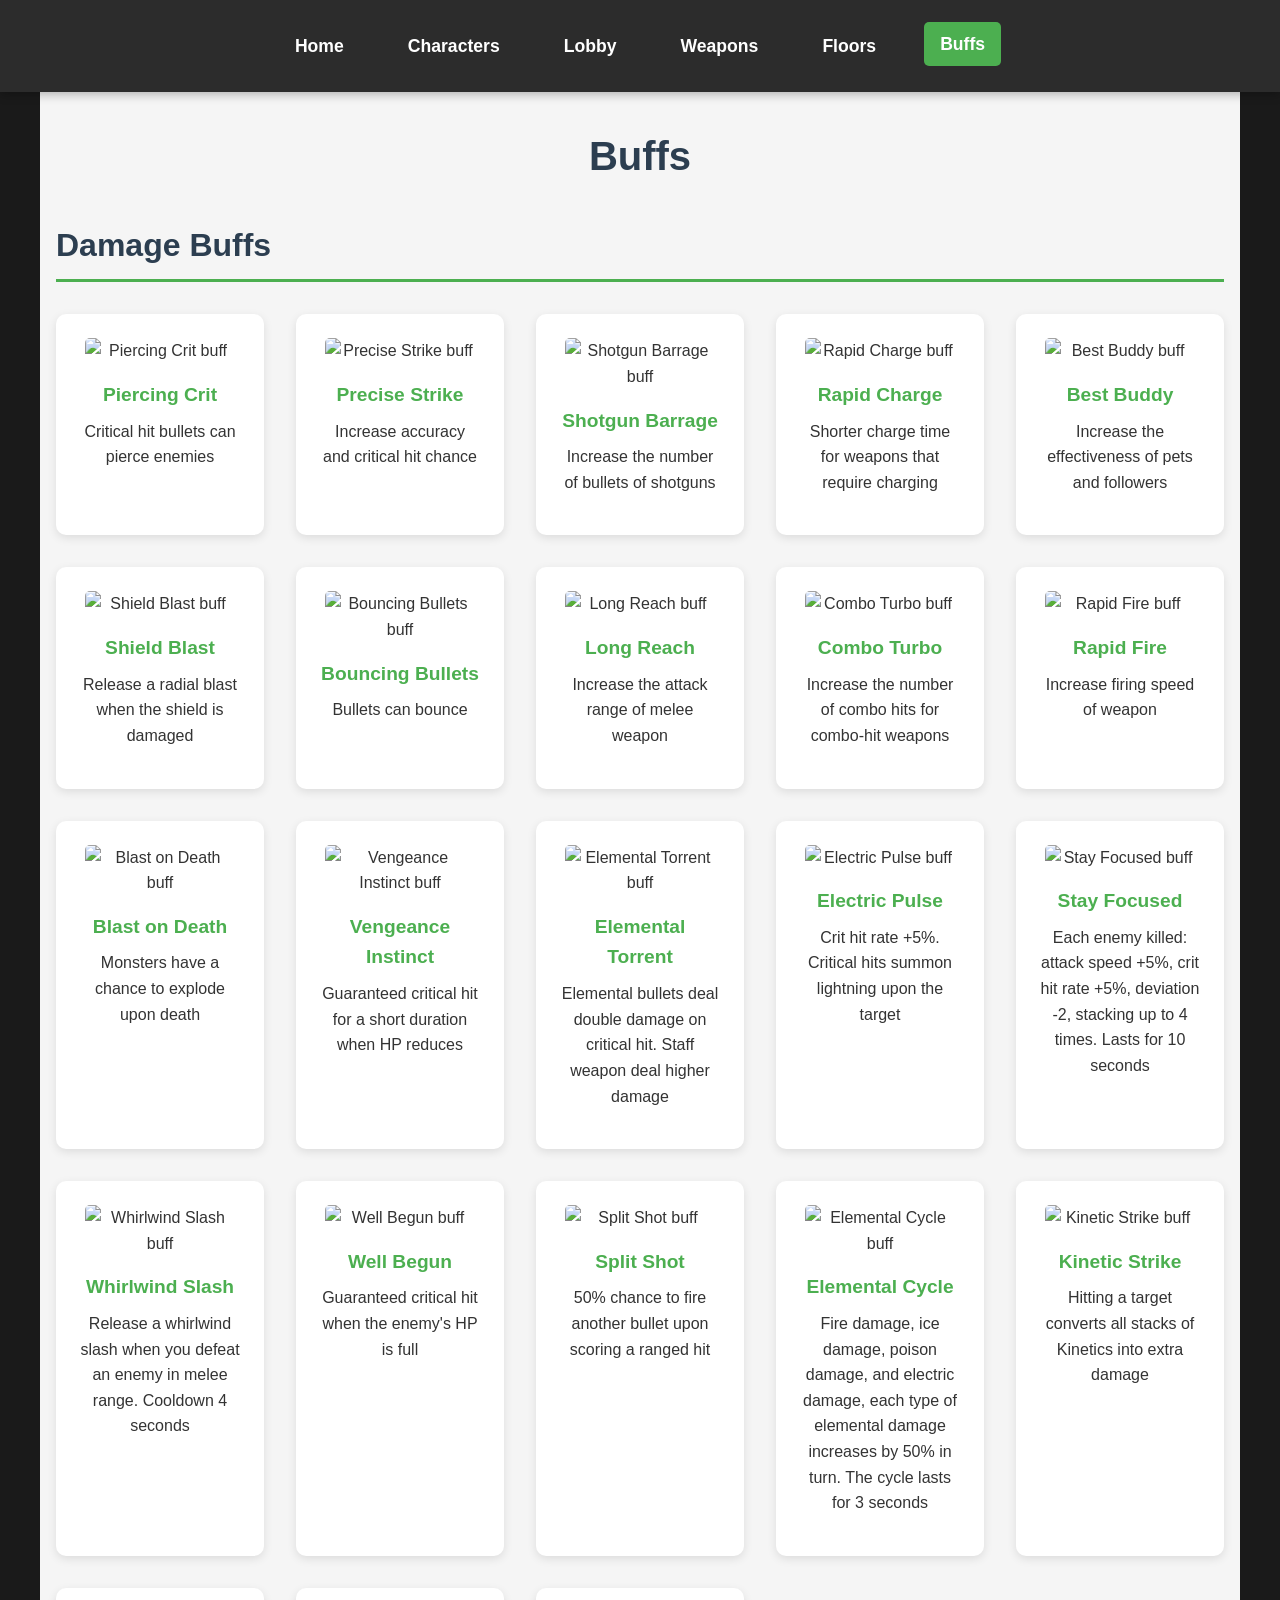
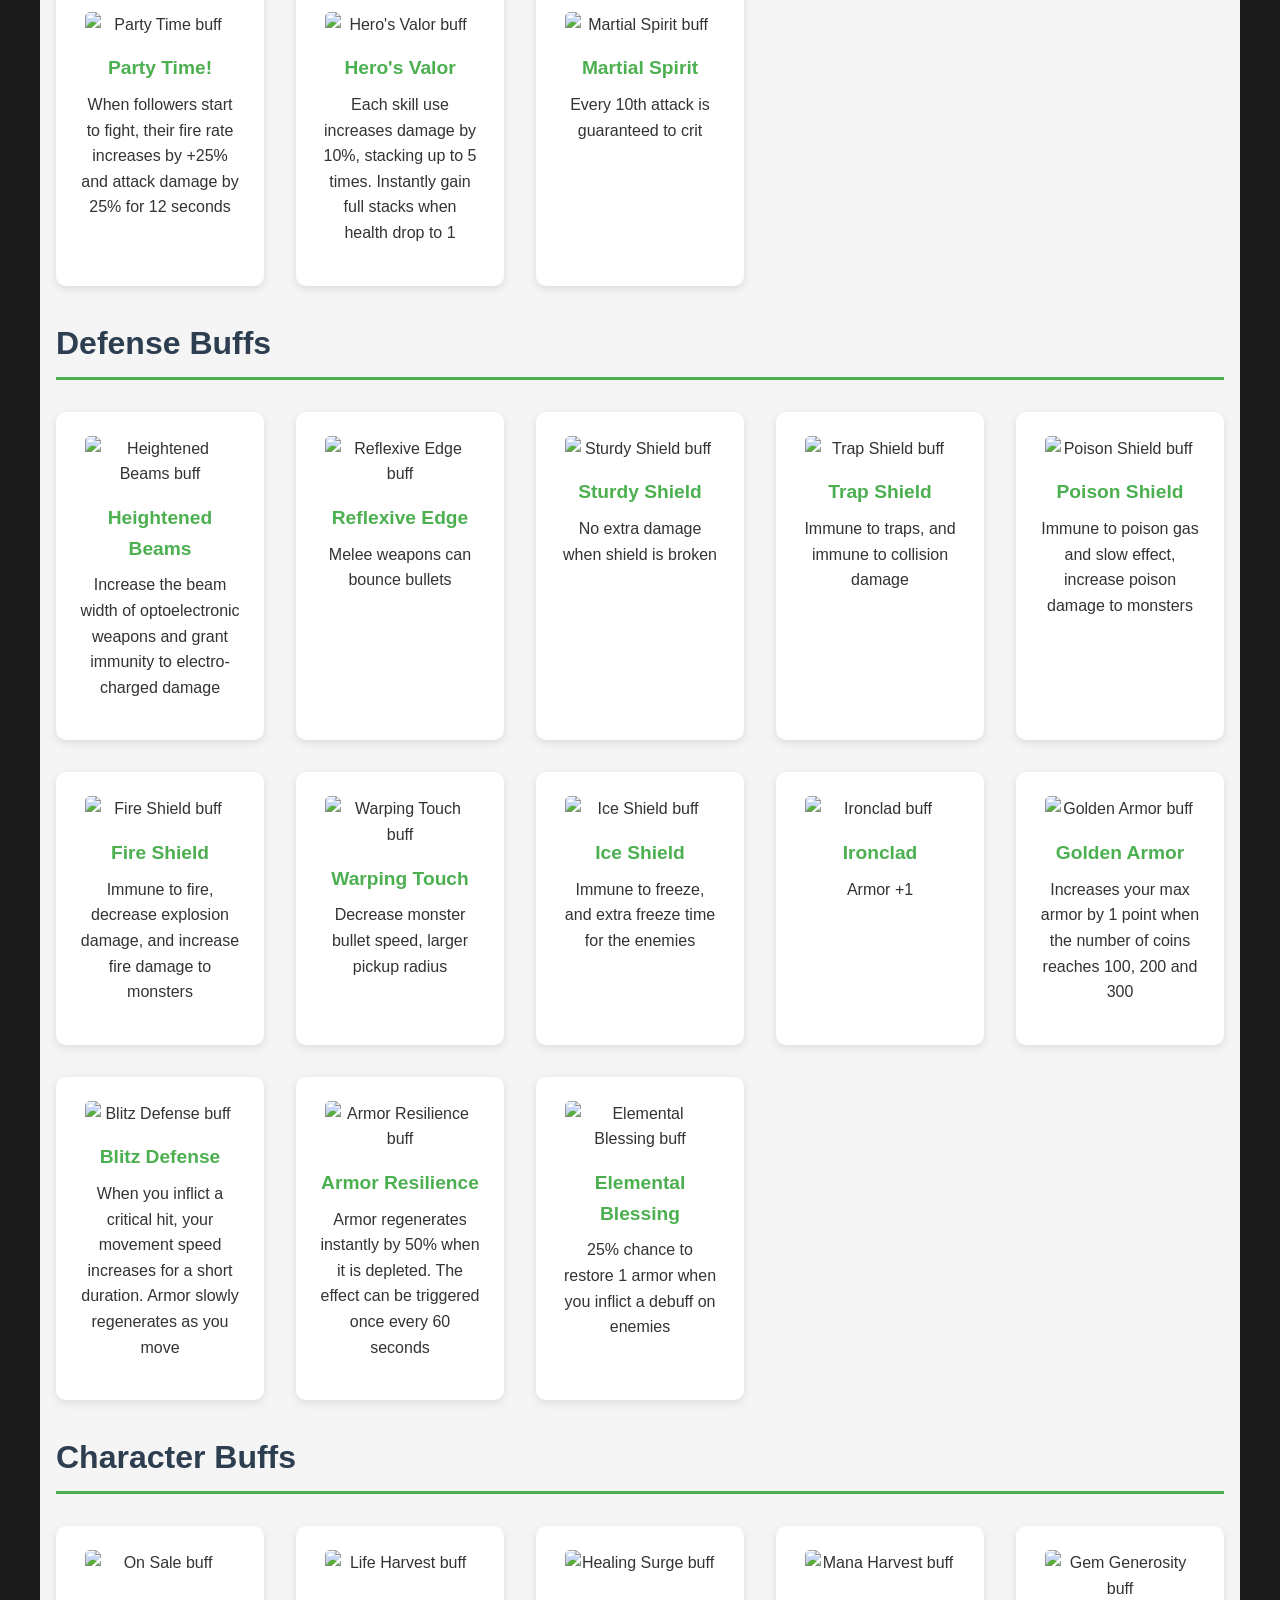
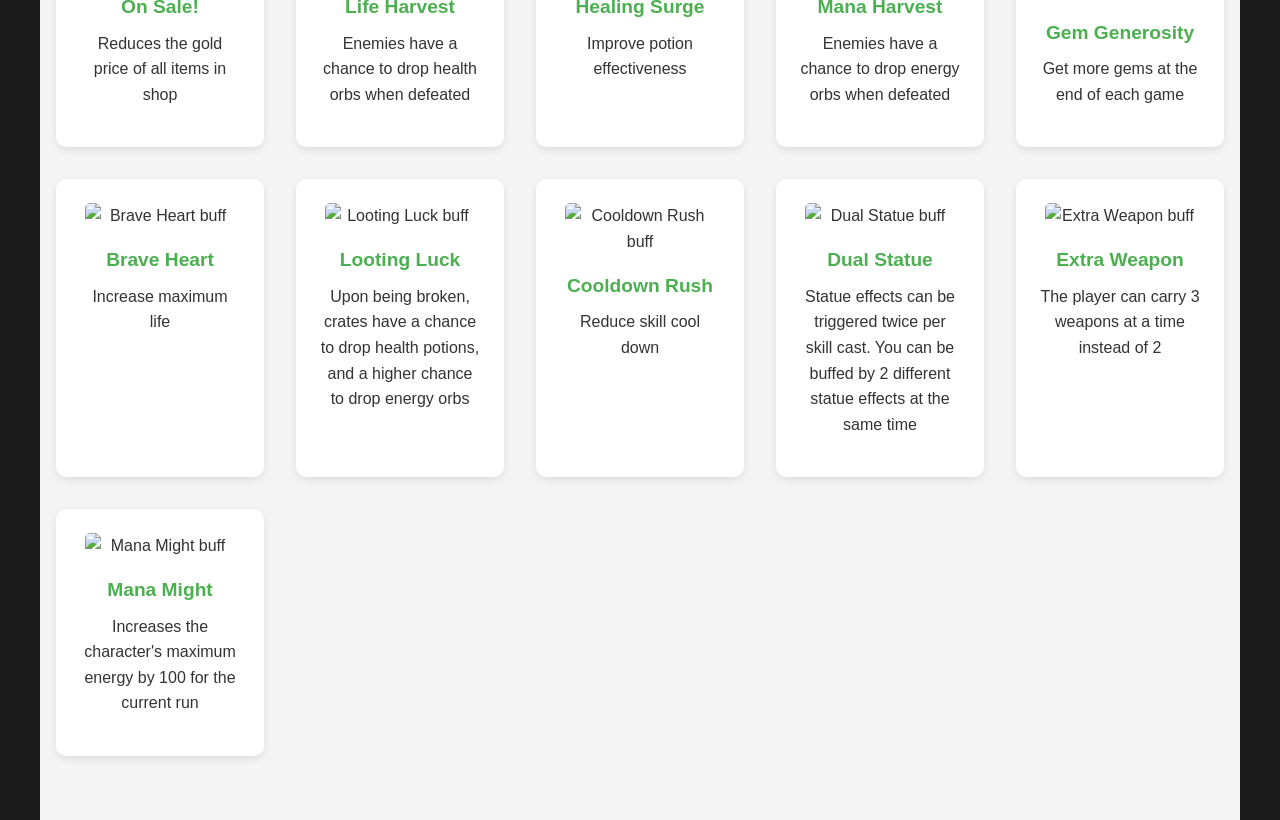
==== Buffs.html @ da4a31f1 "Initial commit - Soul Knight Wiki" ====
<!DOCTYPE html>
<html lang="en">
<head>
    <meta charset="UTF-8">
    <meta name="viewport" content="width=device-width, initial-scale=1.0">
    <meta name="description" content="Soul Knight Buffs - All available power-ups and enhancements">
    <title>Soul Knight Wiki - Buffs</title>
    <link rel="stylesheet" href="style.css">
</head>
<body>
    <nav>
        <ul>
            <li><a href="index.html">Home</a></li>
            <li><a href="Characters.html">Characters</a></li>
            <li><a href="Lobby.html">Lobby</a></li>
            <li><a href="Weapons.html">Weapons</a></li>
            <li><a href="Worlds.html">Floors</a></li>
            <li><a href="Buffs.html" class="active">Buffs</a></li>
        </ul>
    </nav>

    <div class="container">
        <h1>Buffs</h1>

        <h2>Damage Buffs</h2>
        <div class="buff-grid">
            <div class="buff-card">
                <img src="obrazky/buffs/Buff_Piercing_Crit.webp" alt="Piercing Crit buff" loading="lazy">
                <h3>Piercing Crit</h3>
                <p>Critical hit bullets can pierce enemies</p>
            </div>

            <div class="buff-card">
                <img src="obrazky/buffs/Buff_Accuracy.webp" alt="Precise Strike buff" loading="lazy">
                <h3>Precise Strike</h3>
                <p>Increase accuracy and critical hit chance</p>
            </div>

            <div class="buff-card">
                <img src="obrazky/buffs/Buff_Shotgun.webp" alt="Shotgun Barrage buff" loading="lazy">
                <h3>Shotgun Barrage</h3>
                <p>Increase the number of bullets of shotguns</p>
            </div>

            <div class="buff-card">
                <img src="obrazky/buffs/Buff_Charge.webp" alt="Rapid Charge buff" loading="lazy">
                <h3>Rapid Charge</h3>
                <p>Shorter charge time for weapons that require charging</p>
            </div>

            <div class="buff-card">
                <img src="obrazky/buffs/Buff_Pet.webp" alt="Best Buddy buff" loading="lazy">
                <h3>Best Buddy</h3>
                <p>Increase the effectiveness of pets and followers</p>
            </div>

            <div class="buff-card">
                <img src="obrazky/buffs/Buff_Radial_Blast.webp" alt="Shield Blast buff" loading="lazy">
                <h3>Shield Blast</h3>
                <p>Release a radial blast when the shield is damaged</p>
            </div>

            <div class="buff-card">
                <img src="obrazky/buffs/Buff_Bounce.webp" alt="Bouncing Bullets buff" loading="lazy">
                <h3>Bouncing Bullets</h3>
                <p>Bullets can bounce</p>
            </div>

            <div class="buff-card">
                <img src="obrazky/buffs/Buff_Melee_Range.webp" alt="Long Reach buff" loading="lazy">
                <h3>Long Reach</h3>
                <p>Increase the attack range of melee weapon</p>
            </div>

            <div class="buff-card">
                <img src="obrazky/buffs/Buff_Combo.webp" alt="Combo Turbo buff" loading="lazy">
                <h3>Combo Turbo</h3>
                <p>Increase the number of combo hits for combo-hit weapons</p>
            </div>

            <div class="buff-card">
                <img src="obrazky/buffs/Buff_Fire_Rate.webp" alt="Rapid Fire buff" loading="lazy">
                <h3>Rapid Fire</h3>
                <p>Increase firing speed of weapon</p>
            </div>

            <div class="buff-card">
                <img src="obrazky/buffs/Buff_Monster_Explode.webp" alt="Blast on Death buff" loading="lazy">
                <h3>Blast on Death</h3>
                <p>Monsters have a chance to explode upon death</p>
            </div>

            <div class="buff-card">
                <img src="obrazky/buffs/Buff_Crit_Health.webp" alt="Vengeance Instinct buff" loading="lazy">
                <h3>Vengeance Instinct</h3>
                <p>Guaranteed critical hit for a short duration when HP reduces</p>
            </div>

            <div class="buff-card">
                <img src="obrazky/buffs/Buff_Elemental_Staff.webp" alt="Elemental Torrent buff" loading="lazy">
                <h3>Elemental Torrent</h3>
                <p>Elemental bullets deal double damage on critical hit. Staff weapon deal higher damage</p>
            </div>

            <div class="buff-card">
                <img src="obrazky/buffs/Buff_Electric_Pulse.webp" alt="Electric Pulse buff" loading="lazy">
                <h3>Electric Pulse</h3>
                <p>Crit hit rate +5%. Critical hits summon lightning upon the target</p>
            </div>

            <div class="buff-card">
                <img src="obrazky/buffs/Buff_Stay_Focused.webp" alt="Stay Focused buff" loading="lazy">
                <h3>Stay Focused</h3>
                <p>Each enemy killed: attack speed +5%, crit hit rate +5%, deviation -2, stacking up to 4 times. Lasts for 10 seconds</p>
            </div>

            <div class="buff-card">
                <img src="obrazky/buffs/Buff_Whirlwind_Slash.webp" alt="Whirlwind Slash buff" loading="lazy">
                <h3>Whirlwind Slash</h3>
                <p>Release a whirlwind slash when you defeat an enemy in melee range. Cooldown 4 seconds</p>
            </div>

            <div class="buff-card">
                <img src="obrazky/buffs/Buff_First_Strike.webp" alt="Well Begun buff" loading="lazy">
                <h3>Well Begun</h3>
                <p>Guaranteed critical hit when the enemy's HP is full</p>
            </div>

            <div class="buff-card">
                <img src="obrazky/buffs/Buff_Emit_Bullet.webp" alt="Split Shot buff" loading="lazy">
                <h3>Split Shot</h3>
                <p>50% chance to fire another bullet upon scoring a ranged hit</p>
            </div>

            <div class="buff-card">
                <img src="obrazky/buffs/Buff_Cyclic_Elemental.webp" alt="Elemental Cycle buff" loading="lazy">
                <h3>Elemental Cycle</h3>
                <p>Fire damage, ice damage, poison damage, and electric damage, each type of elemental damage increases by 50% in turn. The cycle lasts for 3 seconds</p>
            </div>

            <div class="buff-card">
                <img src="obrazky/buffs/Buff_Kinetic.webp" alt="Kinetic Strike buff" loading="lazy">
                <h3>Kinetic Strike</h3>
                <p>Hitting a target converts all stacks of Kinetics into extra damage</p>
            </div>

            <div class="buff-card">
                <img src="obrazky/buffs/Buff_Pet_Charge.webp" alt="Party Time buff" loading="lazy">
                <h3>Party Time!</h3>
                <p>When followers start to fight, their fire rate increases by +25% and attack damage by 25% for 12 seconds</p>
            </div>

            <div class="buff-card">
                <img src="obrazky/buffs/Buff_Hero's_Valor.webp" alt="Hero's Valor buff" loading="lazy">
                <h3>Hero's Valor</h3>
                <p>Each skill use increases damage by 10%, stacking up to 5 times. Instantly gain full stacks when health drop to 1</p>
            </div>

            <div class="buff-card">
                <img src="obrazky/buffs/Buff_Martial_Spirit.webp" alt="Martial Spirit buff" loading="lazy">
                <h3>Martial Spirit</h3>
                <p>Every 10th attack is guaranteed to crit</p>
            </div>
        </div>

        <h2>Defense Buffs</h2>
        <div class="buff-grid">
            <div class="buff-card">
                <img src="obrazky/buffs/Buff_Laser.webp" alt="Heightened Beams buff" loading="lazy">
                <h3>Heightened Beams</h3>
                <p>Increase the beam width of optoelectronic weapons and grant immunity to electro-charged damage</p>
            </div>

            <div class="buff-card">
                <img src="obrazky/buffs/Buff_Reflect.webp" alt="Reflexive Edge buff" loading="lazy">
                <h3>Reflexive Edge</h3>
                <p>Melee weapons can bounce bullets</p>
            </div>

            <div class="buff-card">
                <img src="obrazky/buffs/Buff_Strong_Shield.webp" alt="Sturdy Shield buff" loading="lazy">
                <h3>Sturdy Shield</h3>
                <p>No extra damage when shield is broken</p>
            </div>

            <div class="buff-card">
                <img src="obrazky/buffs/Buff_Trap.webp" alt="Trap Shield buff" loading="lazy">
                <h3>Trap Shield</h3>
                <p>Immune to traps, and immune to collision damage</p>
            </div>

            <div class="buff-card">
                <img src="obrazky/buffs/Buff_Poison.webp" alt="Poison Shield buff" loading="lazy">
                <h3>Poison Shield</h3>
                <p>Immune to poison gas and slow effect, increase poison damage to monsters</p>
            </div>

            <div class="buff-card">
                <img src="obrazky/buffs/Buff_Fire.webp" alt="Fire Shield buff" loading="lazy">
                <h3>Fire Shield</h3>
                <p>Immune to fire, decrease explosion damage, and increase fire damage to monsters</p>
            </div>

            <div class="buff-card">
                <img src="obrazky/buffs/Buff_Slow_Bullet.webp" alt="Warping Touch buff" loading="lazy">
                <h3>Warping Touch</h3>
                <p>Decrease monster bullet speed, larger pickup radius</p>
            </div>

            <div class="buff-card">
                <img src="obrazky/buffs/Buff_Freeze.webp" alt="Ice Shield buff" loading="lazy">
                <h3>Ice Shield</h3>
                <p>Immune to freeze, and extra freeze time for the enemies</p>
            </div>

            <div class="buff-card">
                <img src="obrazky/buffs/Buff_Armor.webp" alt="Ironclad buff" loading="lazy">
                <h3>Ironclad</h3>
                <p>Armor +1</p>
            </div>

            <div class="buff-card">
                <img src="obrazky/buffs/Buff_Gold_Armor.webp" alt="Golden Armor buff" loading="lazy">
                <h3>Golden Armor</h3>
                <p>Increases your max armor by 1 point when the number of coins reaches 100, 200 and 300</p>
            </div>

            <div class="buff-card">
                <img src="obrazky/buffs/Buff_Crit_Speed.webp" alt="Blitz Defense buff" loading="lazy">
                <h3>Blitz Defense</h3>
                <p>When you inflict a critical hit, your movement speed increases for a short duration. Armor slowly regenerates as you move</p>
            </div>

            <div class="buff-card">
                <img src="obrazky/buffs/Buff_Instant_Armor.webp" alt="Armor Resilience buff" loading="lazy">
                <h3>Armor Resilience</h3>
                <p>Armor regenerates instantly by 50% when it is depleted. The effect can be triggered once every 60 seconds</p>
            </div>

            <div class="buff-card">
                <img src="obrazky/buffs/Buff_Elemental_Armor.webp" alt="Elemental Blessing buff" loading="lazy">
                <h3>Elemental Blessing</h3>
                <p>25% chance to restore 1 armor when you inflict a debuff on enemies</p>
            </div>
        </div>

        <h2>Character Buffs</h2>
        <div class="buff-grid">
            <div class="buff-card">
                <img src="obrazky/buffs/Buff_Sale.webp" alt="On Sale buff" loading="lazy">
                <h3>On Sale!</h3>
                <p>Reduces the gold price of all items in shop</p>
            </div>

            <div class="buff-card">
                <img src="obrazky/buffs/Buff_Health_Orb.webp" alt="Life Harvest buff" loading="lazy">
                <h3>Life Harvest</h3>
                <p>Enemies have a chance to drop health orbs when defeated</p>
            </div>

            <div class="buff-card">
                <img src="obrazky/buffs/Buff_Potion_Effectiveness.webp" alt="Healing Surge buff" loading="lazy">
                <h3>Healing Surge</h3>
                <p>Improve potion effectiveness</p>
            </div>

            <div class="buff-card">
                <img src="obrazky/buffs/Buff_Energy_Orb.webp" alt="Mana Harvest buff" loading="lazy">
                <h3>Mana Harvest</h3>
                <p>Enemies have a chance to drop energy orbs when defeated</p>
            </div>

            <div class="buff-card">
                <img src="obrazky/buffs/Buff_Gems.webp" alt="Gem Generosity buff" loading="lazy">
                <h3>Gem Generosity</h3>
                <p>Get more gems at the end of each game</p>
            </div>

            <div class="buff-card">
                <img src="obrazky/buffs/Buff_Health.webp" alt="Brave Heart buff" loading="lazy">
                <h3>Brave Heart</h3>
                <p>Increase maximum life</p>
            </div>

            <div class="buff-card">
                <img src="obrazky/buffs/Buff_Crate.webp" alt="Looting Luck buff" loading="lazy">
                <h3>Looting Luck</h3>
                <p>Upon being broken, crates have a chance to drop health potions, and a higher chance to drop energy orbs</p>
            </div>

            <div class="buff-card">
                <img src="obrazky/buffs/Buff_Cooldown.webp" alt="Cooldown Rush buff" loading="lazy">
                <h3>Cooldown Rush</h3>
                <p>Reduce skill cool down</p>
            </div>

            <div class="buff-card">
                <img src="obrazky/buffs/Buff_Statue.webp" alt="Dual Statue buff" loading="lazy">
                <h3>Dual Statue</h3>
                <p>Statue effects can be triggered twice per skill cast. You can be buffed by 2 different statue effects at the same time</p>
            </div>

            <div class="buff-card">
                <img src="obrazky/buffs/Buff_Extra_Weapon.webp" alt="Extra Weapon buff" loading="lazy">
                <h3>Extra Weapon</h3>
                <p>The player can carry 3 weapons at a time instead of 2</p>
            </div>

            <div class="buff-card">
                <img src="obrazky/buffs/Buff_Energy.webp" alt="Mana Might buff" loading="lazy">
                <h3>Mana Might</h3>
                <p>Increases the character's maximum energy by 100 for the current run</p>
            </div>
        </div>
    </div>
</body>
</html>
---- style.css ----
/* Soul Knight Wiki - Main Stylesheet */

/* ========================================
   RESET & BASE STYLES
   ======================================== */
* {
    margin: 0;
    padding: 0;
    box-sizing: border-box;
}

body {
    font-family: 'Segoe UI', Tahoma, Geneva, Verdana, sans-serif;
    line-height: 1.6;
    color: #333;
    background-color: #1a1a1a;
}

/* ========================================
   NAVIGATION
   ======================================== */
nav {
    background-color: #2c2c2c;
    padding: 1rem 0;
    position: sticky;
    top: 0;
    z-index: 1000;
    box-shadow: 0 2px 10px rgba(0, 0, 0, 0.3);
}

nav ul {
    list-style: none;
    display: flex;
    justify-content: center;
    align-items: center;
    flex-wrap: wrap;
    padding: 0 1rem;
}

nav ul li {
    margin: 0.5rem 1rem;
}

nav ul li a {
    color: #fff;
    text-decoration: none;
    font-weight: 600;
    font-size: 1.1rem;
    padding: 0.5rem 1rem;
    border-radius: 5px;
    transition: all 0.3s ease;
    display: block;
}

nav ul li a:hover,
nav ul li a.active {
    background-color: #4CAF50;
    transform: translateY(-2px);
}

/* ========================================
   MAIN CONTENT CONTAINER
   ======================================== */
.container {
    max-width: 1200px;
    margin: 0 auto;
    padding: 2rem 1rem;
    background-color: #f5f5f5;
    min-height: calc(100vh - 60px);
}

/* ========================================
   TYPOGRAPHY
   ======================================== */
h1, h2, h3, h4 {
    color: #2c3e50;
    margin-bottom: 1rem;
}

h1 {
    font-size: 2.5rem;
    text-align: center;
    margin-bottom: 2rem;
}

h2 {
    font-size: 2rem;
    margin-top: 2rem;
    border-bottom: 3px solid #4CAF50;
    padding-bottom: 0.5rem;
}

h3 {
    font-size: 1.5rem;
    margin-top: 1.5rem;
}

h4 {
    font-size: 1.2rem;
    margin-top: 1rem;
}

p {
    margin-bottom: 1rem;
}

/* ========================================
   IMAGES
   ======================================== */
img {
    max-width: 100%;
    height: auto;
    display: block;
}

.hero-image {
    width: 100%;
    margin-bottom: 2rem;
    border-radius: 10px;
    box-shadow: 0 4px 15px rgba(0, 0, 0, 0.2);
}

.logo {
    max-width: 400px;
    margin: 2rem auto;
}

/* ========================================
   GALLERY
   ======================================== */
.gallery {
    display: grid;
    grid-template-columns: repeat(auto-fit, minmax(250px, 1fr));
    gap: 1.5rem;
    margin: 2rem 0;
}

.gallery img {
    width: 100%;
    border-radius: 8px;
    box-shadow: 0 3px 10px rgba(0, 0, 0, 0.2);
    transition: transform 0.3s ease;
}

.gallery img:hover {
    transform: scale(1.05);
}

/* ========================================
   CHARACTER CARDS
   ======================================== */
.character-grid,
.npc-grid,
.enemy-grid,
.buff-grid {
    display: grid;
    grid-template-columns: repeat(auto-fill, minmax(200px, 1fr));
    gap: 2rem;
    margin: 2rem 0;
}

.character-card,
.npc-card,
.enemy-card,
.buff-card {
    background: white;
    border-radius: 10px;
    padding: 1.5rem;
    text-align: center;
    box-shadow: 0 3px 10px rgba(0, 0, 0, 0.1);
    transition: transform 0.3s ease, box-shadow 0.3s ease;
}

.character-card:hover,
.npc-card:hover,
.enemy-card:hover,
.buff-card:hover {
    transform: translateY(-5px);
    box-shadow: 0 5px 20px rgba(0, 0, 0, 0.2);
}

.character-card img,
.npc-card img,
.enemy-card img,
.buff-card img {
    width: 100%;
    max-width: 150px;
    margin: 0 auto 1rem;
    border-radius: 5px;
}

.character-card h3,
.npc-card h3,
.enemy-card h3,
.buff-card h3 {
    color: #4CAF50;
    font-size: 1.2rem;
    margin: 0.5rem 0;
}

.character-stats {
    text-align: left;
    margin-top: 1rem;
    font-size: 0.95rem;
}

.character-stats p {
    margin: 0.3rem 0;
}

/* ========================================
   TABS FOR ENEMIES
   ======================================== */
.tabs {
    display: flex;
    justify-content: center;
    gap: 1rem;
    margin: 2rem 0 1rem;
    flex-wrap: wrap;
}

.tab-button {
    background-color: #e0e0e0;
    border: none;
    padding: 0.75rem 1.5rem;
    font-size: 1rem;
    font-weight: 600;
    cursor: pointer;
    border-radius: 5px;
    transition: all 0.3s ease;
}

.tab-button:hover {
    background-color: #4CAF50;
    color: white;
}

.tab-button.active {
    background-color: #4CAF50;
    color: white;
}

.tab-content {
    display: none;
}

.tab-content.active {
    display: block;
}

/* ========================================
   LOBBY SECTIONS
   ======================================== */
.lobby-section {
    background: white;
    border-radius: 10px;
    padding: 2rem;
    margin: 2rem 0;
    box-shadow: 0 3px 10px rgba(0, 0, 0, 0.1);
}

.lobby-section img {
    width: 100%;
    max-width: 600px;
    margin: 1rem auto;
    border-radius: 8px;
}

/* ========================================
   BOSS DROPS
   ======================================== */
.boss-drops {
    background-color: #fff3cd;
    border-left: 4px solid #ff9800;
    padding: 1rem;
    margin-top: 0.5rem;
    border-radius: 5px;
}

.boss-drops h4 {
    color: #ff9800;
    margin-top: 0;
}

.boss-drops ul {
    list-style: none;
    padding-left: 0;
}

.boss-drops ul li:before {
    content: "• ";
    color: #ff9800;
    font-weight: bold;
    margin-right: 0.5rem;
}

/* ========================================
   INTRO SECTION (Homepage)
   ======================================== */
.intro {
    background: white;
    border-radius: 10px;
    padding: 2rem;
    margin: 2rem 0;
    box-shadow: 0 3px 10px rgba(0, 0, 0, 0.1);
}

.intro h2 {
    color: #4CAF50;
}

/* ========================================
   RESPONSIVE DESIGN
   ======================================== */
@media screen and (max-width: 768px) {
    nav ul {
        flex-direction: column;
        align-items: center;
    }
    
    nav ul li {
        margin: 0.3rem 0;
        width: 100%;
        text-align: center;
    }
    
    h1 {
        font-size: 2rem;
    }
    
    h2 {
        font-size: 1.5rem;
    }
    
    .character-grid,
    .npc-grid,
    .enemy-grid,
    .buff-grid {
        grid-template-columns: repeat(auto-fill, minmax(150px, 1fr));
        gap: 1rem;
    }
    
    .gallery {
        grid-template-columns: 1fr;
    }
    
    .container {
        padding: 1rem 0.5rem;
    }
    
    .tabs {
        flex-direction: column;
        align-items: stretch;
    }
    
    .tab-button {
        width: 100%;
    }
}

@media screen and (max-width: 480px) {
    h1 {
        font-size: 1.5rem;
    }
    
    .character-grid,
    .npc-grid,
    .enemy-grid,
    .buff-grid {
        grid-template-columns: 1fr;
    }
}

/* ========================================
   UTILITY CLASSES
   ======================================== */
.text-center {
    text-align: center;
}

.mt-2 {
    margin-top: 2rem;
}

.mb-2 {
    margin-bottom: 2rem;
}
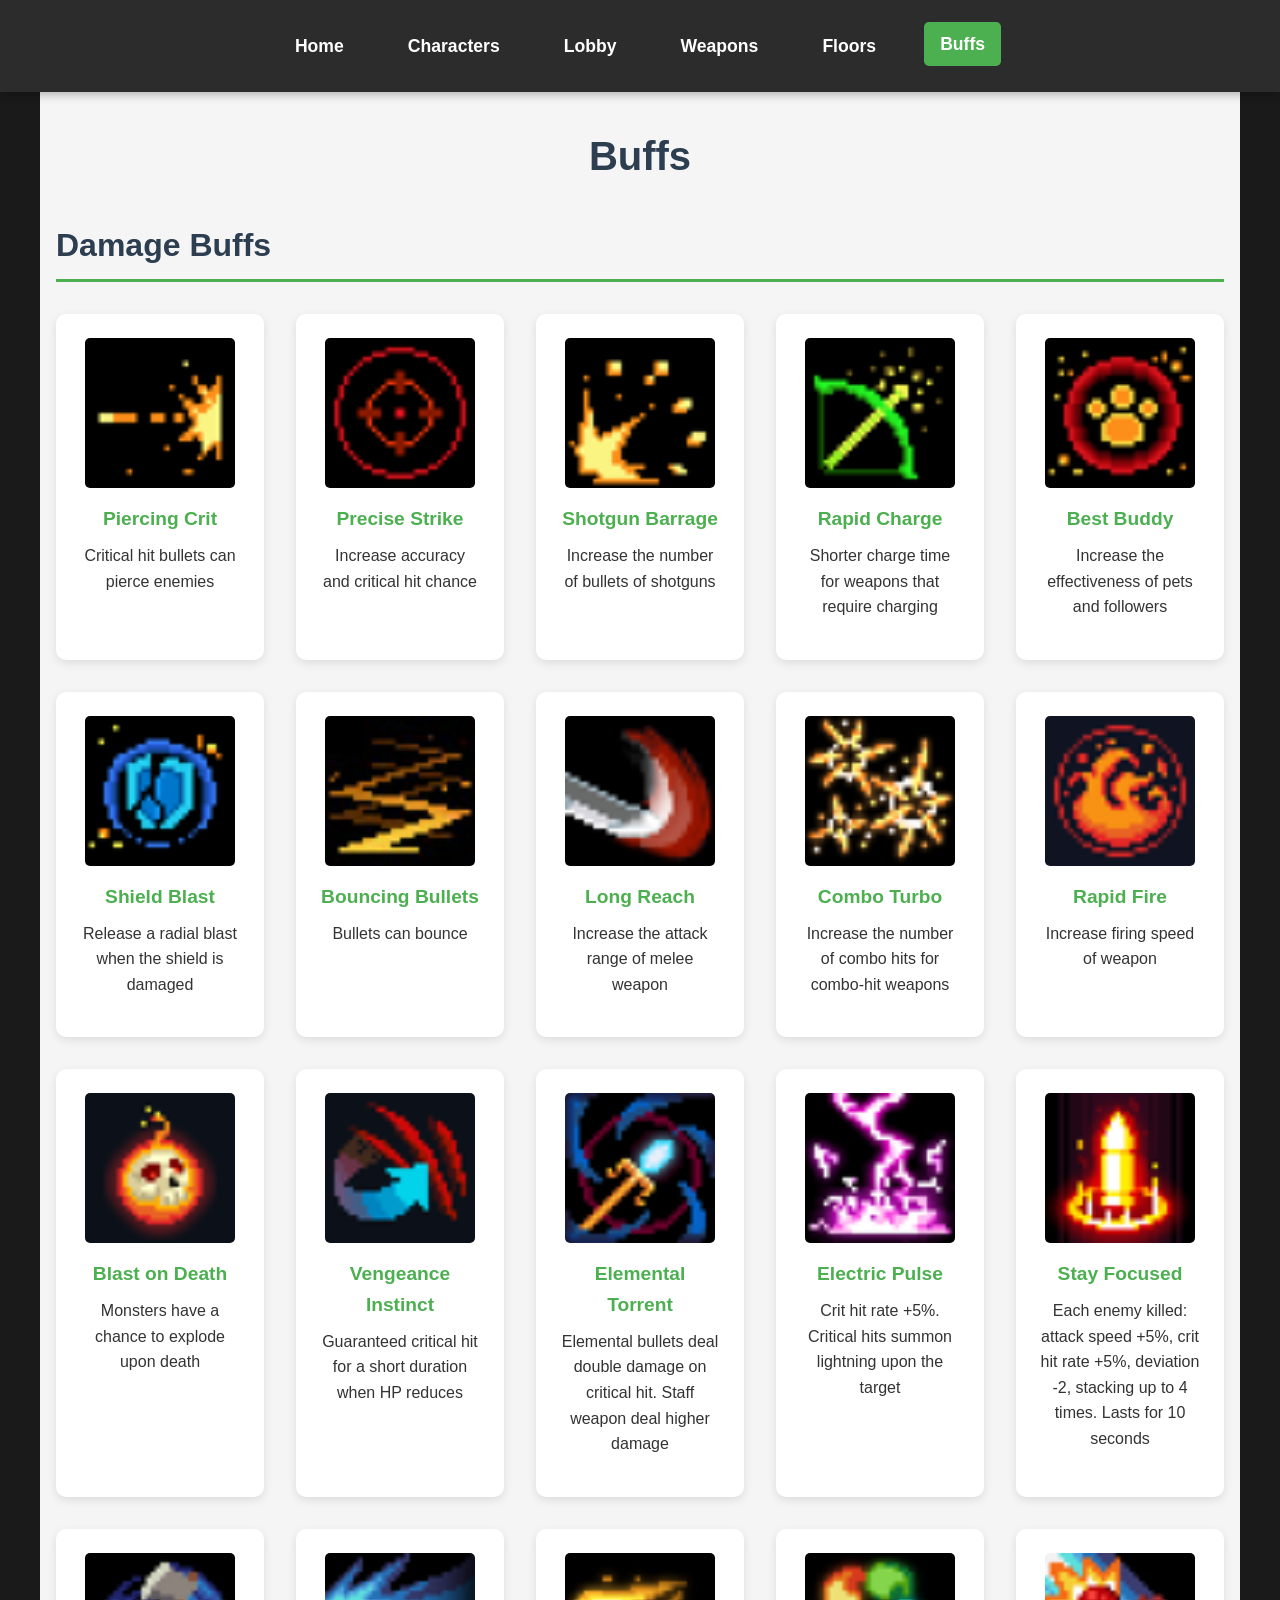
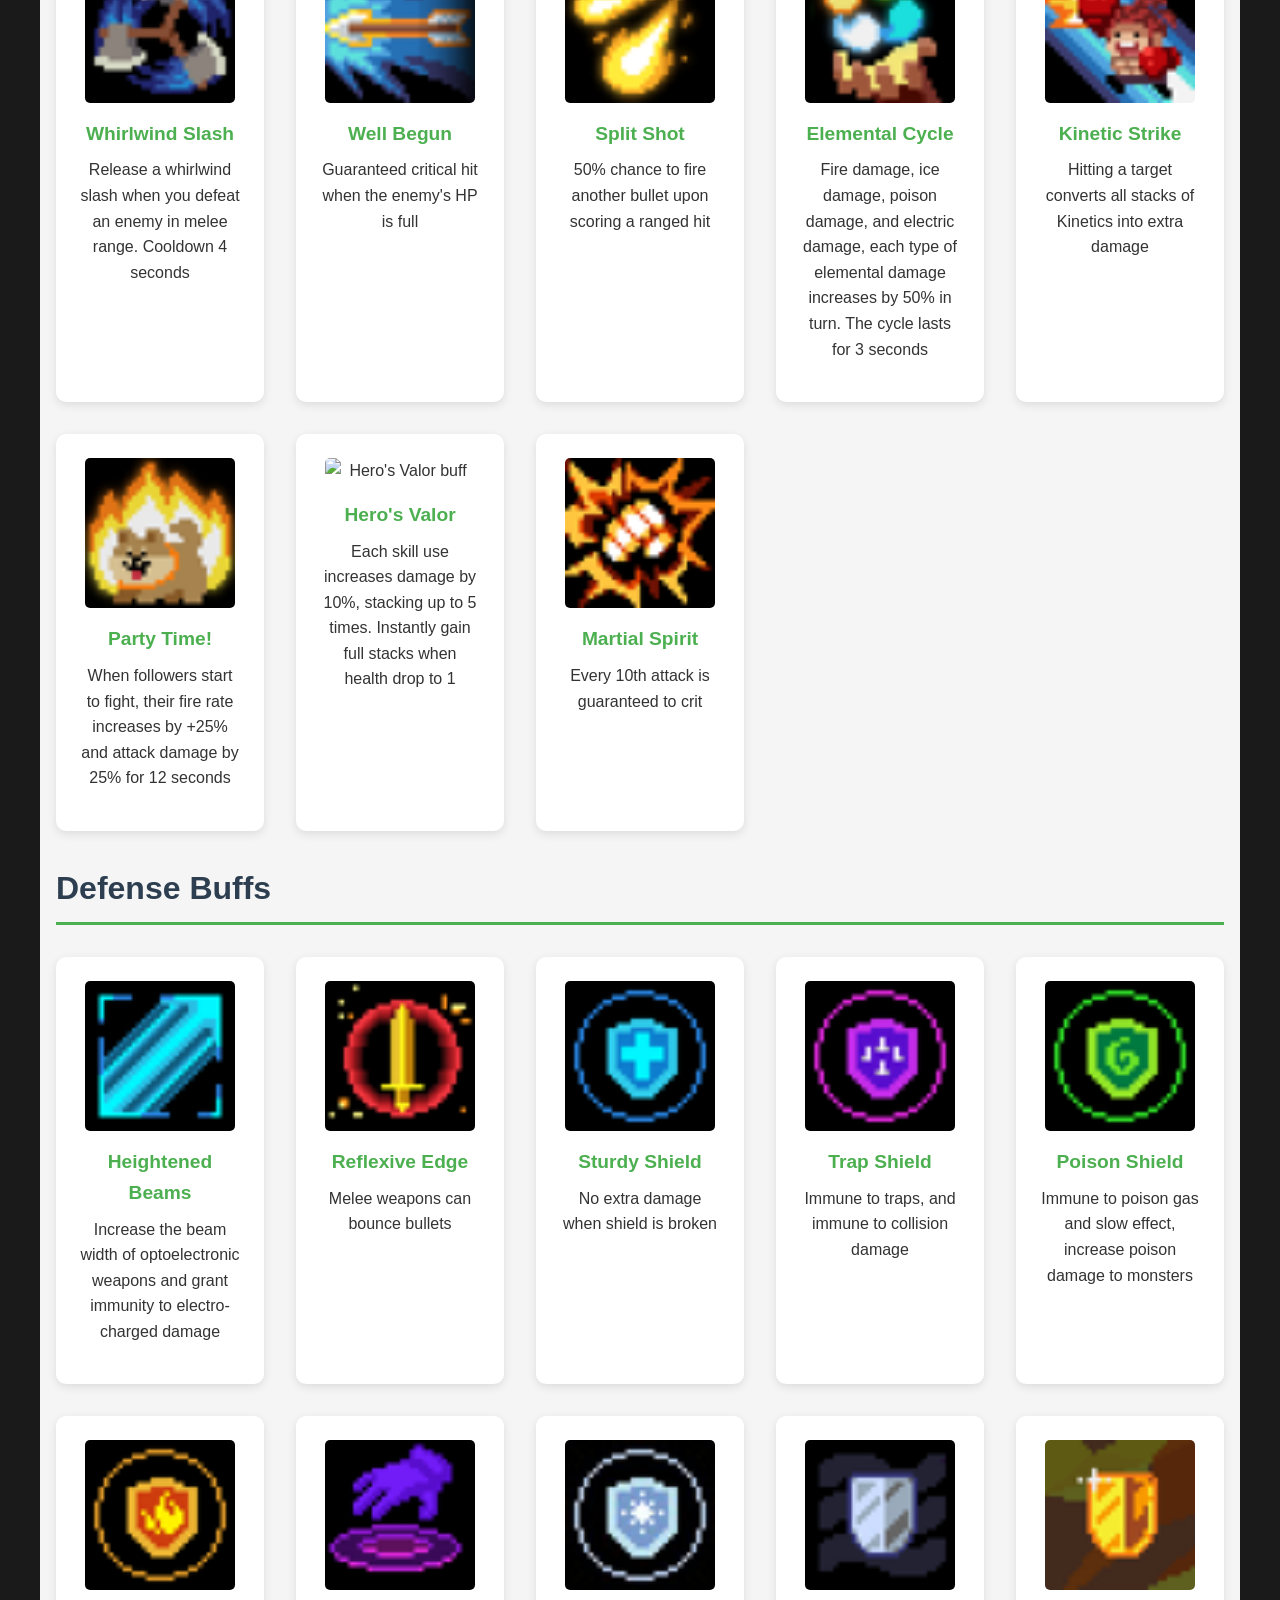
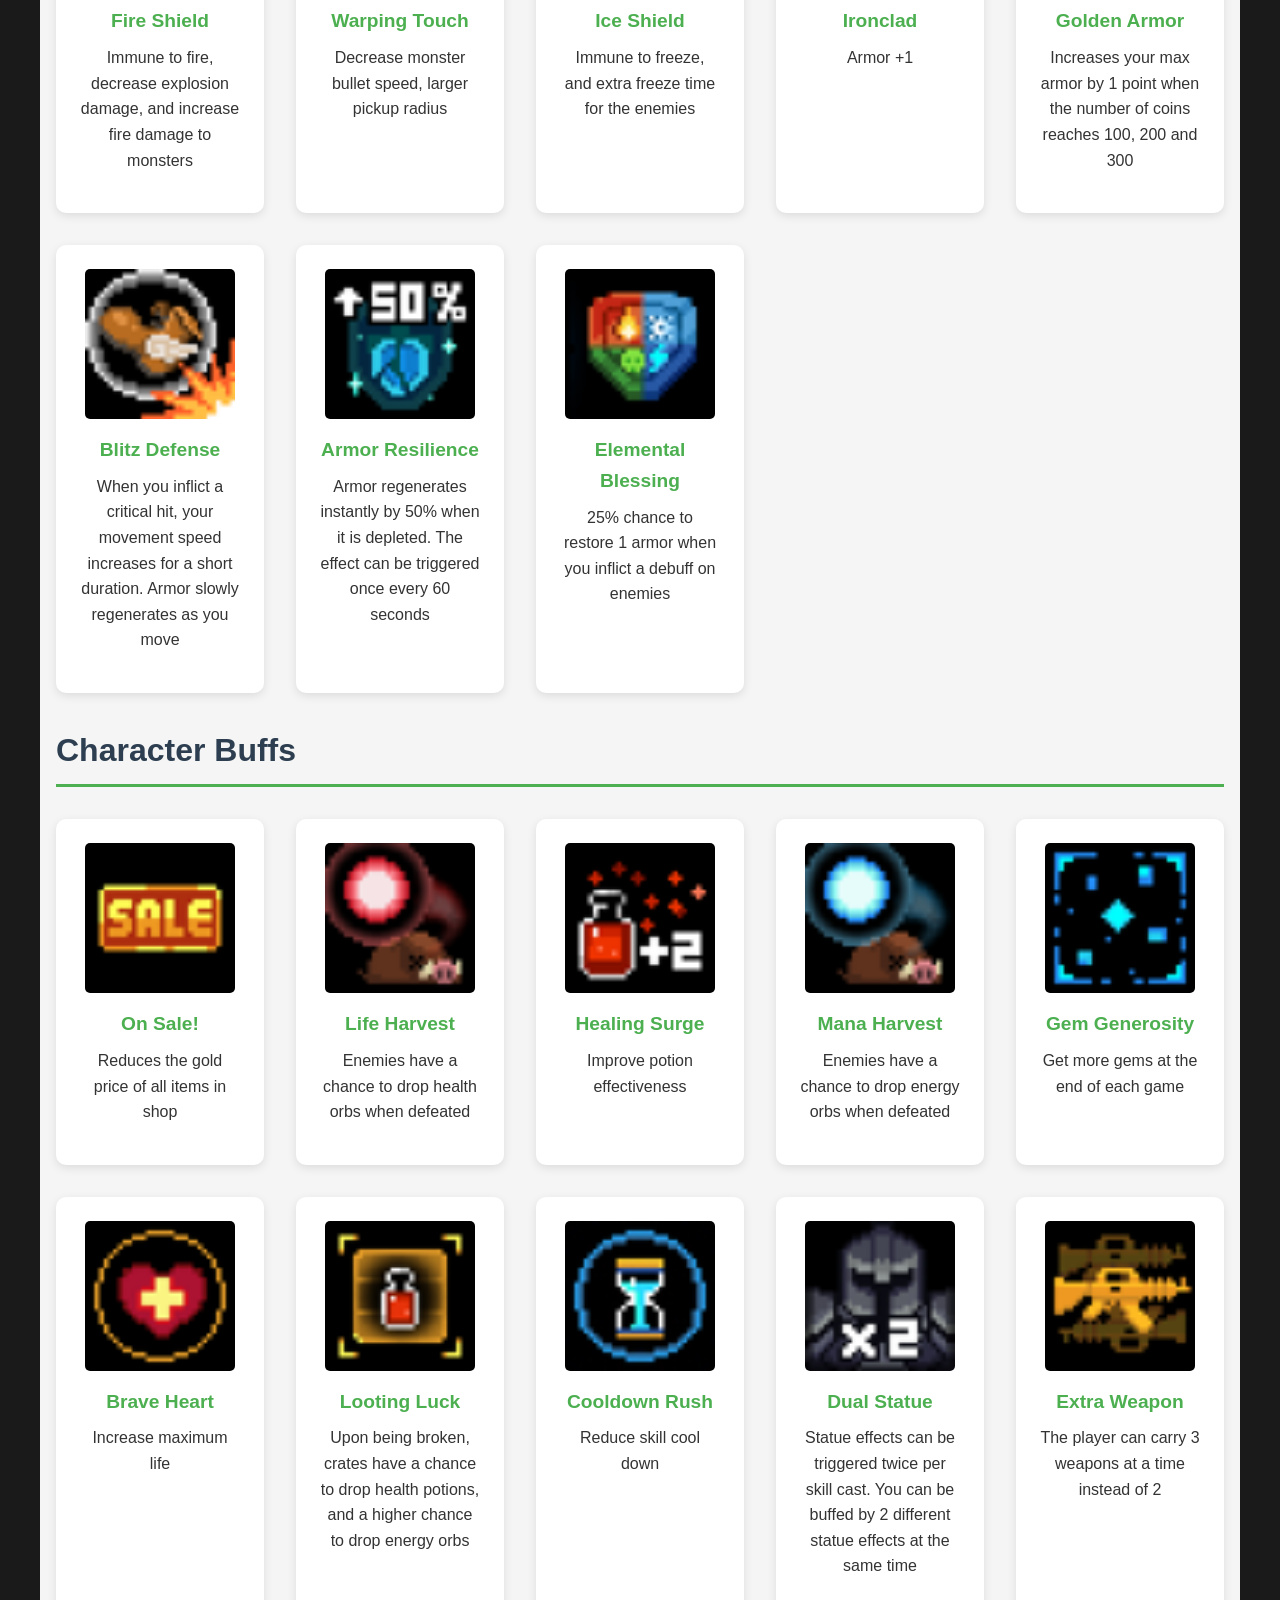
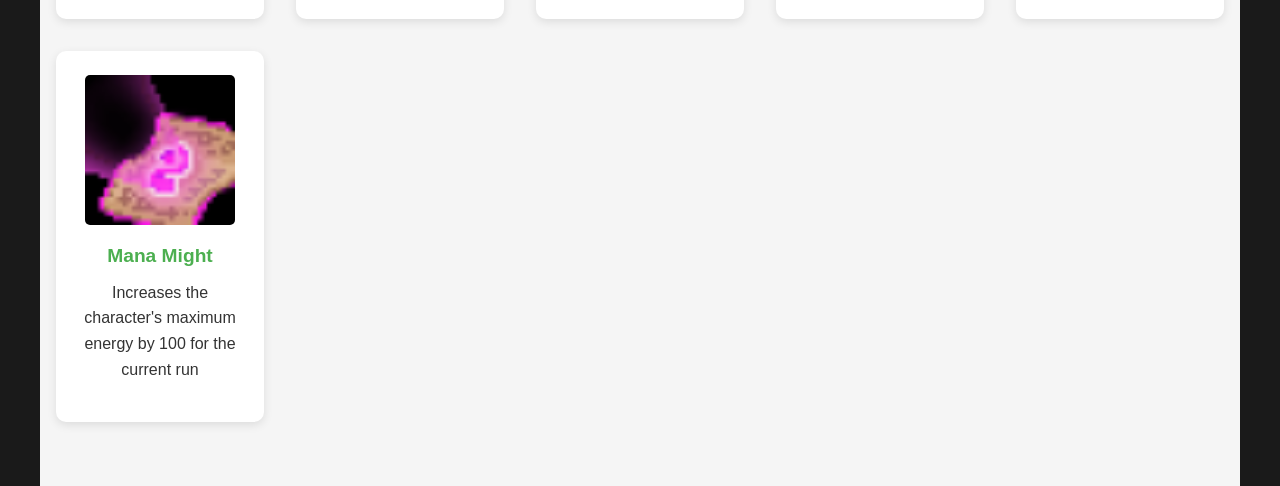
==== commit cebd0a4f: "Fix: Add cache-busting parameter to CSS links Added ?v=2 parameter to all stylesheet links to force " ====
--- a/Buffs.html
+++ b/Buffs.html
@@ -5,7 +5,7 @@
     <meta name="viewport" content="width=device-width, initial-scale=1.0">
     <meta name="description" content="Soul Knight Buffs - All available power-ups and enhancements">
     <title>Soul Knight Wiki - Buffs</title>
-    <link rel="stylesheet" href="style.css">
+    <link rel="stylesheet" href="style.css?v=2">
 </head>
 <body>
     <nav>
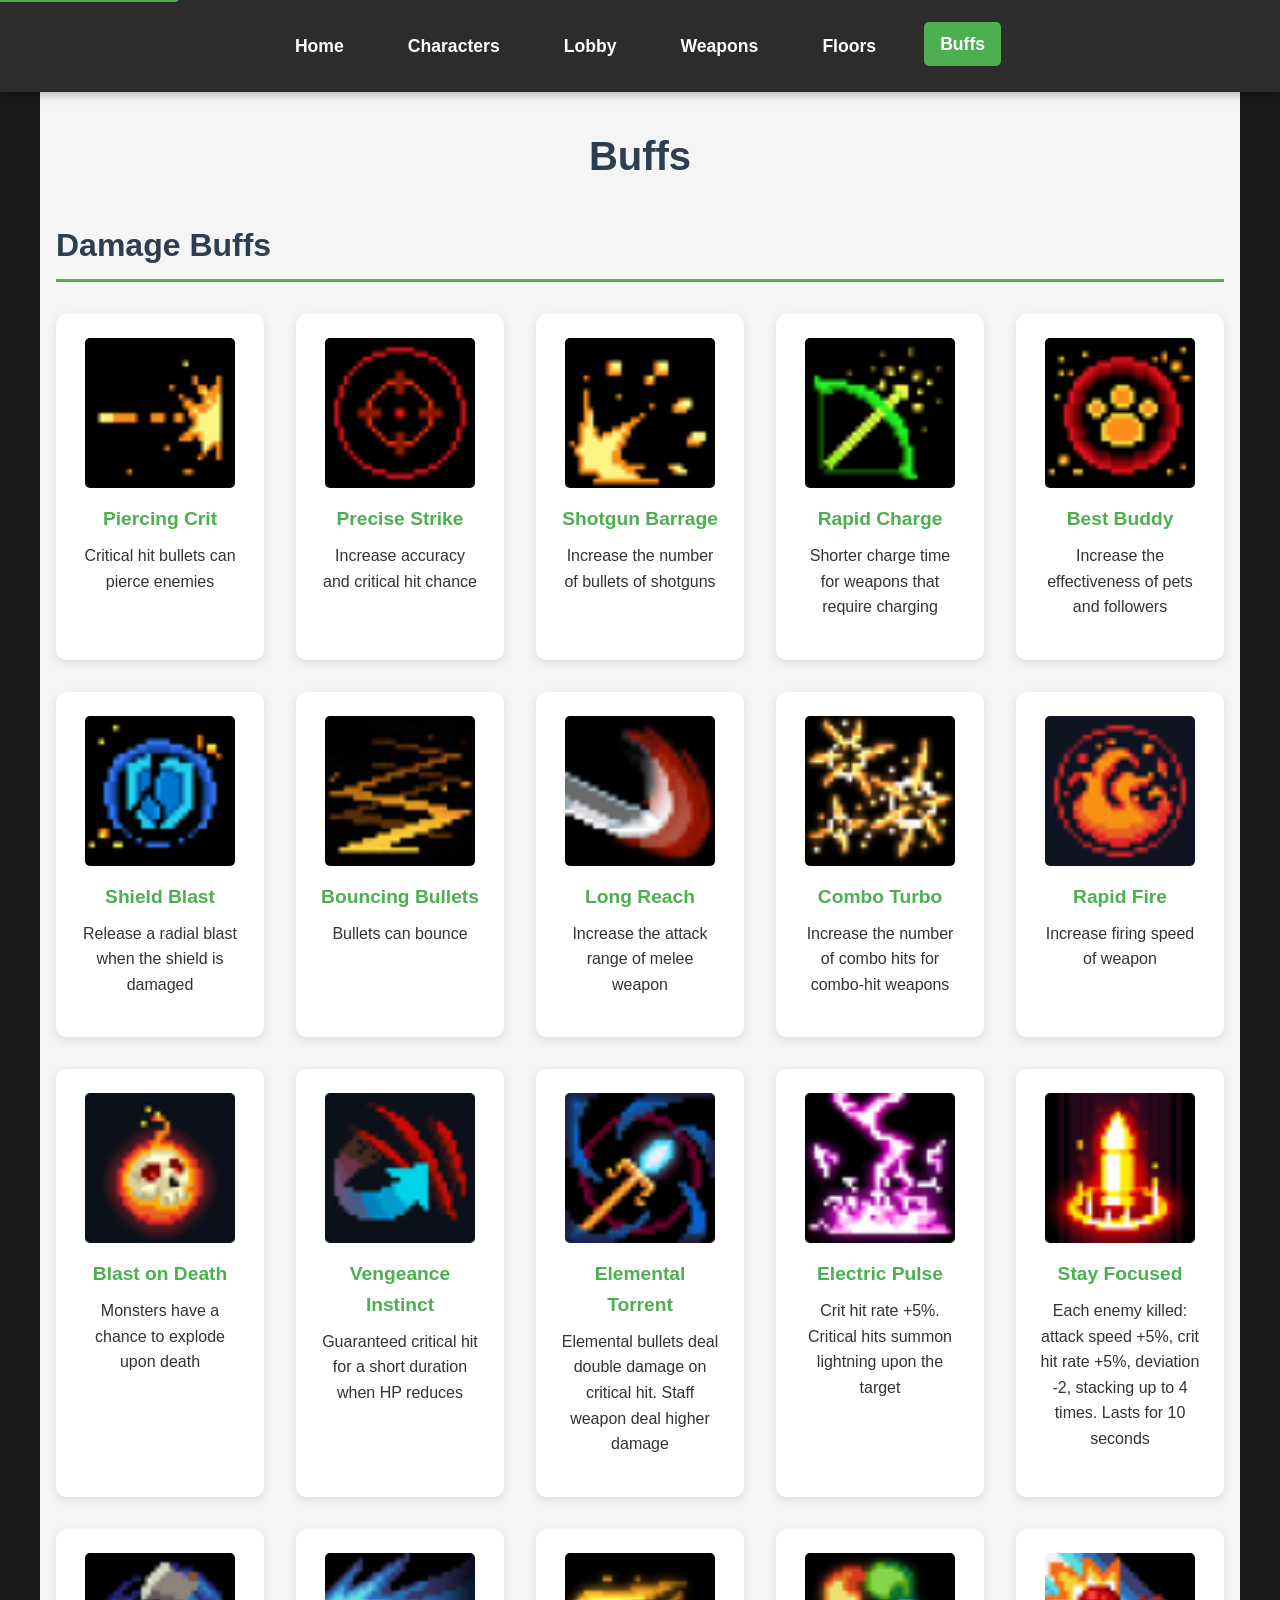
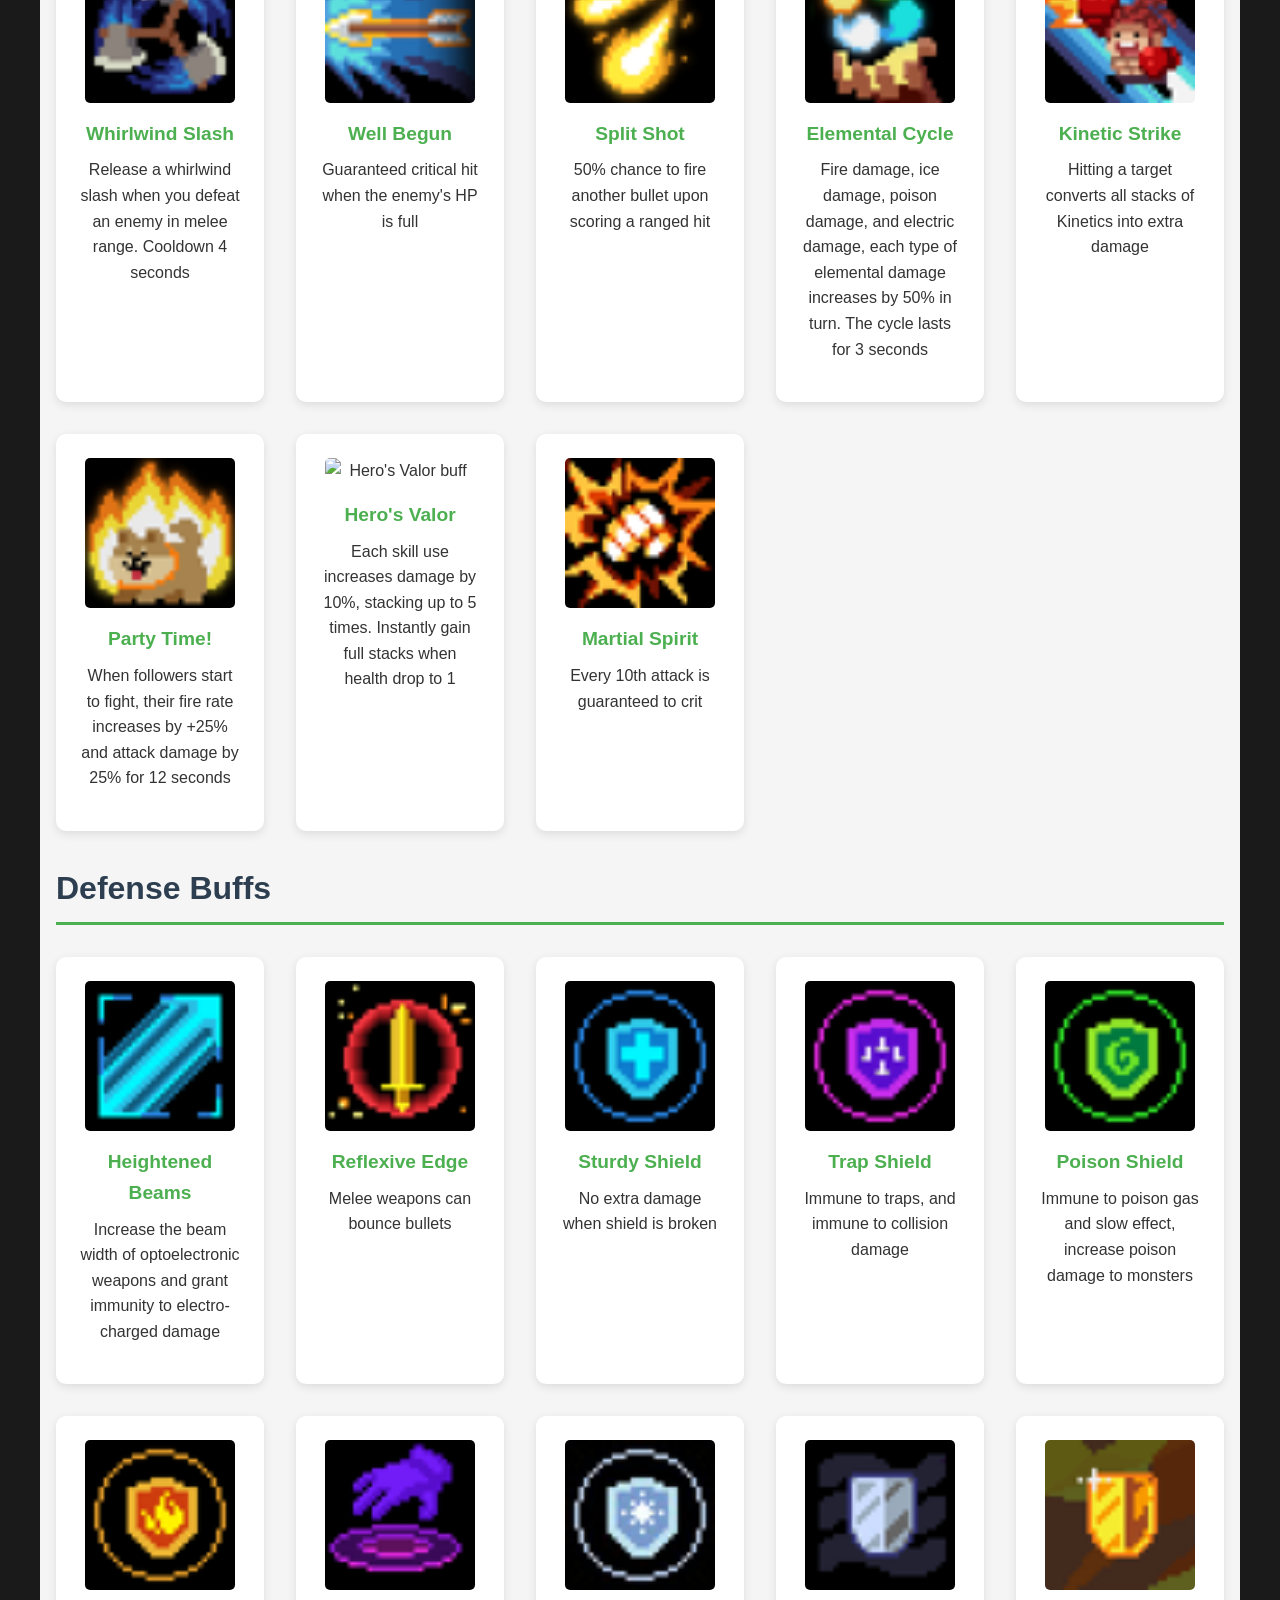
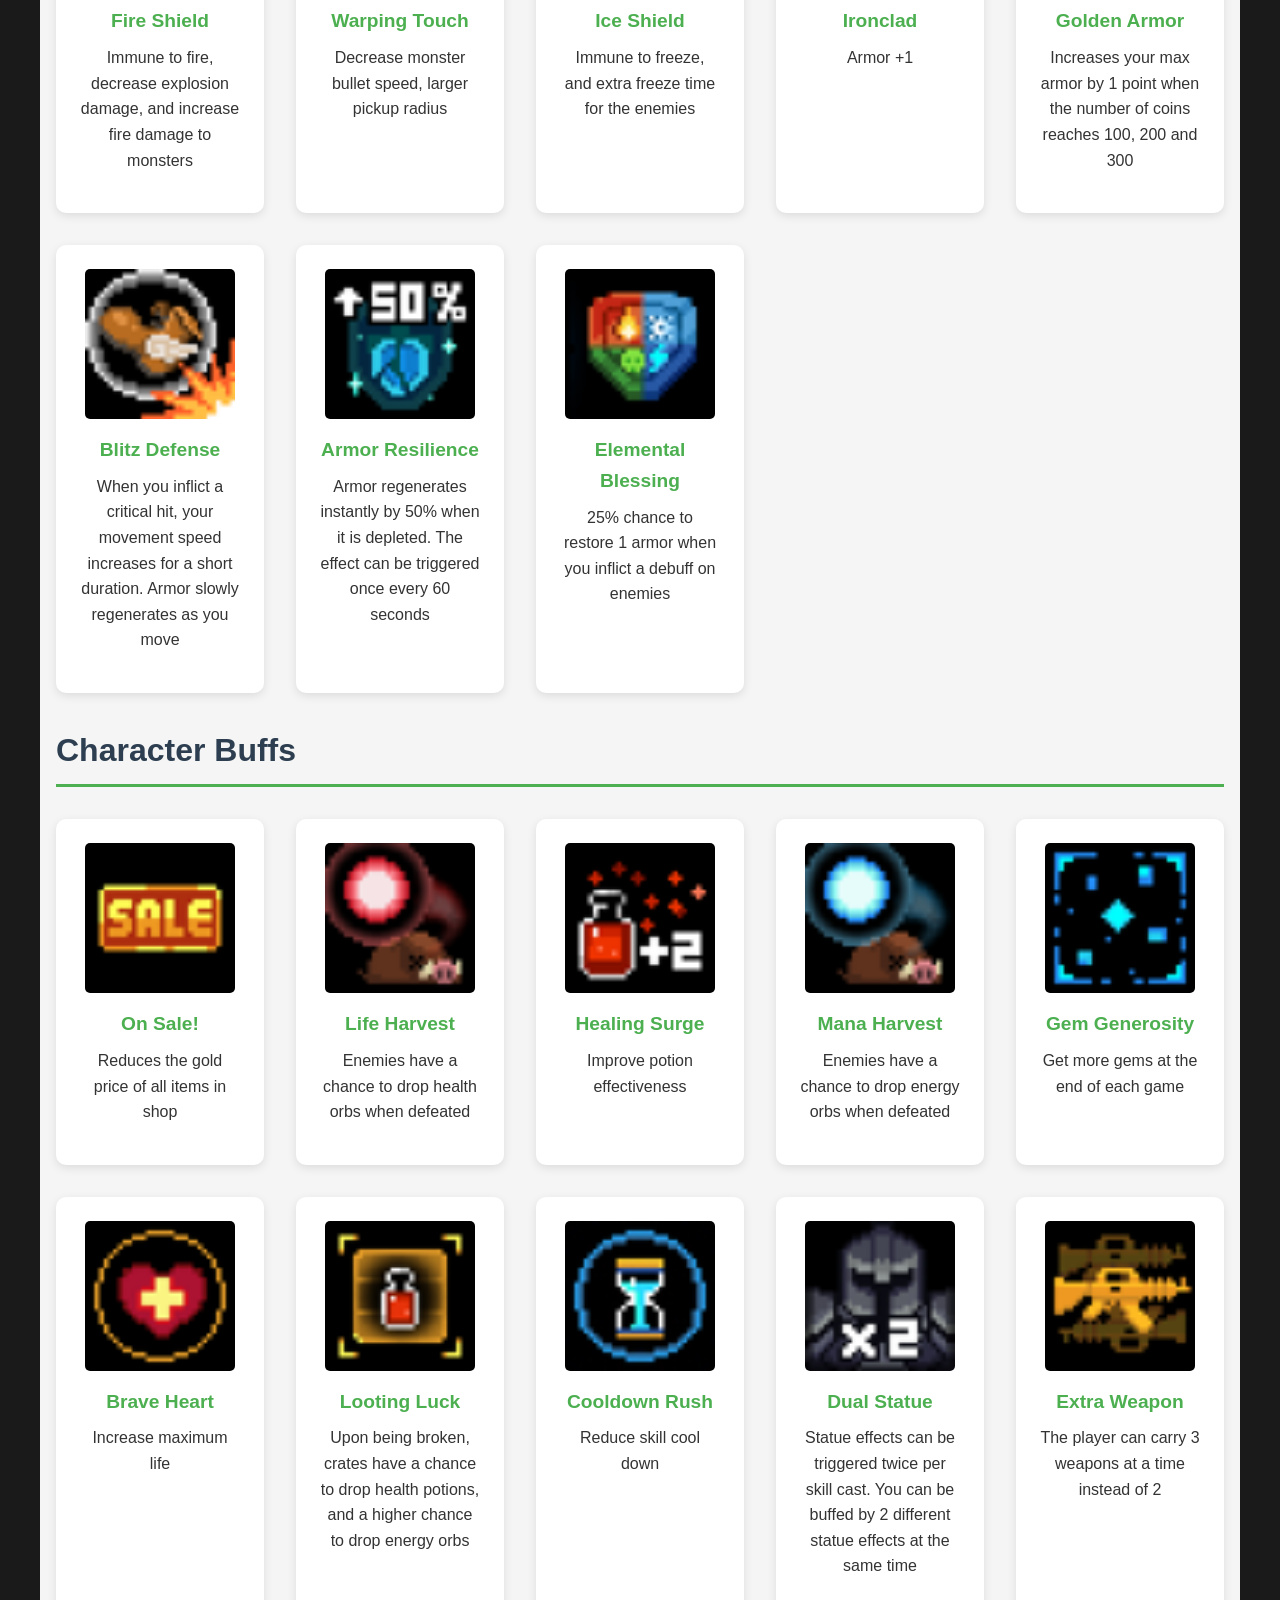
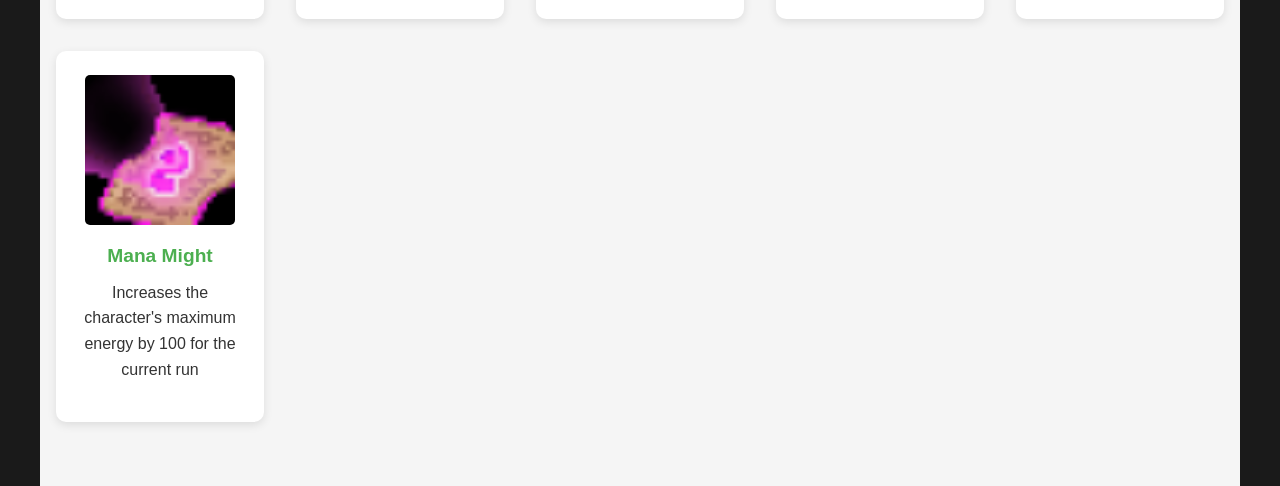
==== commit 8fdf7775: "Improve: Kompletní optimalizace webu pro desktop i mobil HTML vylepšení: - Změna jazyka z "en" na "c" ====
--- a/Buffs.html
+++ b/Buffs.html
@@ -1,13 +1,23 @@
 <!DOCTYPE html>
-<html lang="en">
+<html lang="cs">
 <head>
     <meta charset="UTF-8">
     <meta name="viewport" content="width=device-width, initial-scale=1.0">
-    <meta name="description" content="Soul Knight Buffs - All available power-ups and enhancements">
+    <meta name="description" content="Soul Knight Buffs - Všechny dostupné power-upy a vylepšení">
+    <meta name="keywords" content="Soul Knight, buffs, power-ups, vylepšení, damage, defense">
+    <meta name="theme-color" content="#2c2c2c">
+
+    <!-- Open Graph -->
+    <meta property="og:type" content="website">
+    <meta property="og:title" content="Soul Knight Wiki - Buffs">
+    <meta property="og:description" content="Kompletní seznam buffů a vylepšení ve hře Soul Knight">
+
     <title>Soul Knight Wiki - Buffs</title>
-    <link rel="stylesheet" href="style.css?v=2">
+    <link rel="stylesheet" href="style.css?v=3">
+    <link rel="canonical" href="https://r4-d3k.github.io/SoulKnightWiki/Buffs.html">
 </head>
 <body>
+    <a href="#main-content" class="skip-link">Přeskočit na obsah</a>
     <nav>
         <ul>
             <li><a href="index.html">Home</a></li>
@@ -19,7 +29,7 @@
         </ul>
     </nav>
 
-    <div class="container">
+    <div class="container" id="main-content">
         <h1>Buffs</h1>
 
         <h2>Damage Buffs</h2>
--- a/style.css
+++ b/style.css
@@ -7,6 +7,10 @@
     margin: 0;
     padding: 0;
     box-sizing: border-box;
+}
+
+html {
+    scroll-behavior: smooth;
 }
 
 body {
@@ -14,6 +18,26 @@
     line-height: 1.6;
     color: #333;
     background-color: #1a1a1a;
+}
+
+/* ========================================
+   SKIP LINK FOR ACCESSIBILITY
+   ======================================== */
+.skip-link {
+    position: absolute;
+    top: -40px;
+    left: 0;
+    background-color: #4CAF50;
+    color: white;
+    padding: 8px 16px;
+    text-decoration: none;
+    font-weight: bold;
+    z-index: 10000;
+    border-radius: 0 0 4px 0;
+}
+
+.skip-link:focus {
+    top: 0;
 }
 
 /* ========================================
@@ -50,12 +74,22 @@
     border-radius: 5px;
     transition: all 0.3s ease;
     display: block;
+    min-height: 44px;
+    min-width: 44px;
+    display: flex;
+    align-items: center;
+    justify-content: center;
 }
 
 nav ul li a:hover,
 nav ul li a.active {
     background-color: #4CAF50;
     transform: translateY(-2px);
+}
+
+nav ul li a:focus {
+    outline: 3px solid #4CAF50;
+    outline-offset: 2px;
 }
 
 /* ========================================
@@ -228,6 +262,8 @@
     cursor: pointer;
     border-radius: 5px;
     transition: all 0.3s ease;
+    min-height: 44px;
+    min-width: 44px;
 }
 
 .tab-button:hover {
@@ -238,6 +274,11 @@
 .tab-button.active {
     background-color: #4CAF50;
     color: white;
+}
+
+.tab-button:focus {
+    outline: 3px solid #4CAF50;
+    outline-offset: 2px;
 }
 
 .tab-content {
@@ -385,3 +426,56 @@
 .mb-2 {
     margin-bottom: 2rem;
 }
+
+/* ========================================
+   FOCUS STYLES FOR ACCESSIBILITY
+   ======================================== */
+a:focus,
+button:focus,
+input:focus,
+textarea:focus,
+select:focus {
+    outline: 3px solid #4CAF50;
+    outline-offset: 2px;
+}
+
+/* ========================================
+   PERFORMANCE OPTIMIZATIONS
+   ======================================== */
+@media (prefers-reduced-motion: reduce) {
+    *,
+    *::before,
+    *::after {
+        animation-duration: 0.01ms !important;
+        animation-iteration-count: 1 !important;
+        transition-duration: 0.01ms !important;
+        scroll-behavior: auto !important;
+    }
+}
+
+/* ========================================
+   PRINT STYLES
+   ======================================== */
+@media print {
+    nav,
+    .skip-link {
+        display: none;
+    }
+
+    body {
+        background-color: white;
+        color: black;
+    }
+
+    .container {
+        background-color: white;
+    }
+
+    a {
+        text-decoration: underline;
+    }
+
+    a[href]:after {
+        content: " (" attr(href) ")";
+    }
+}
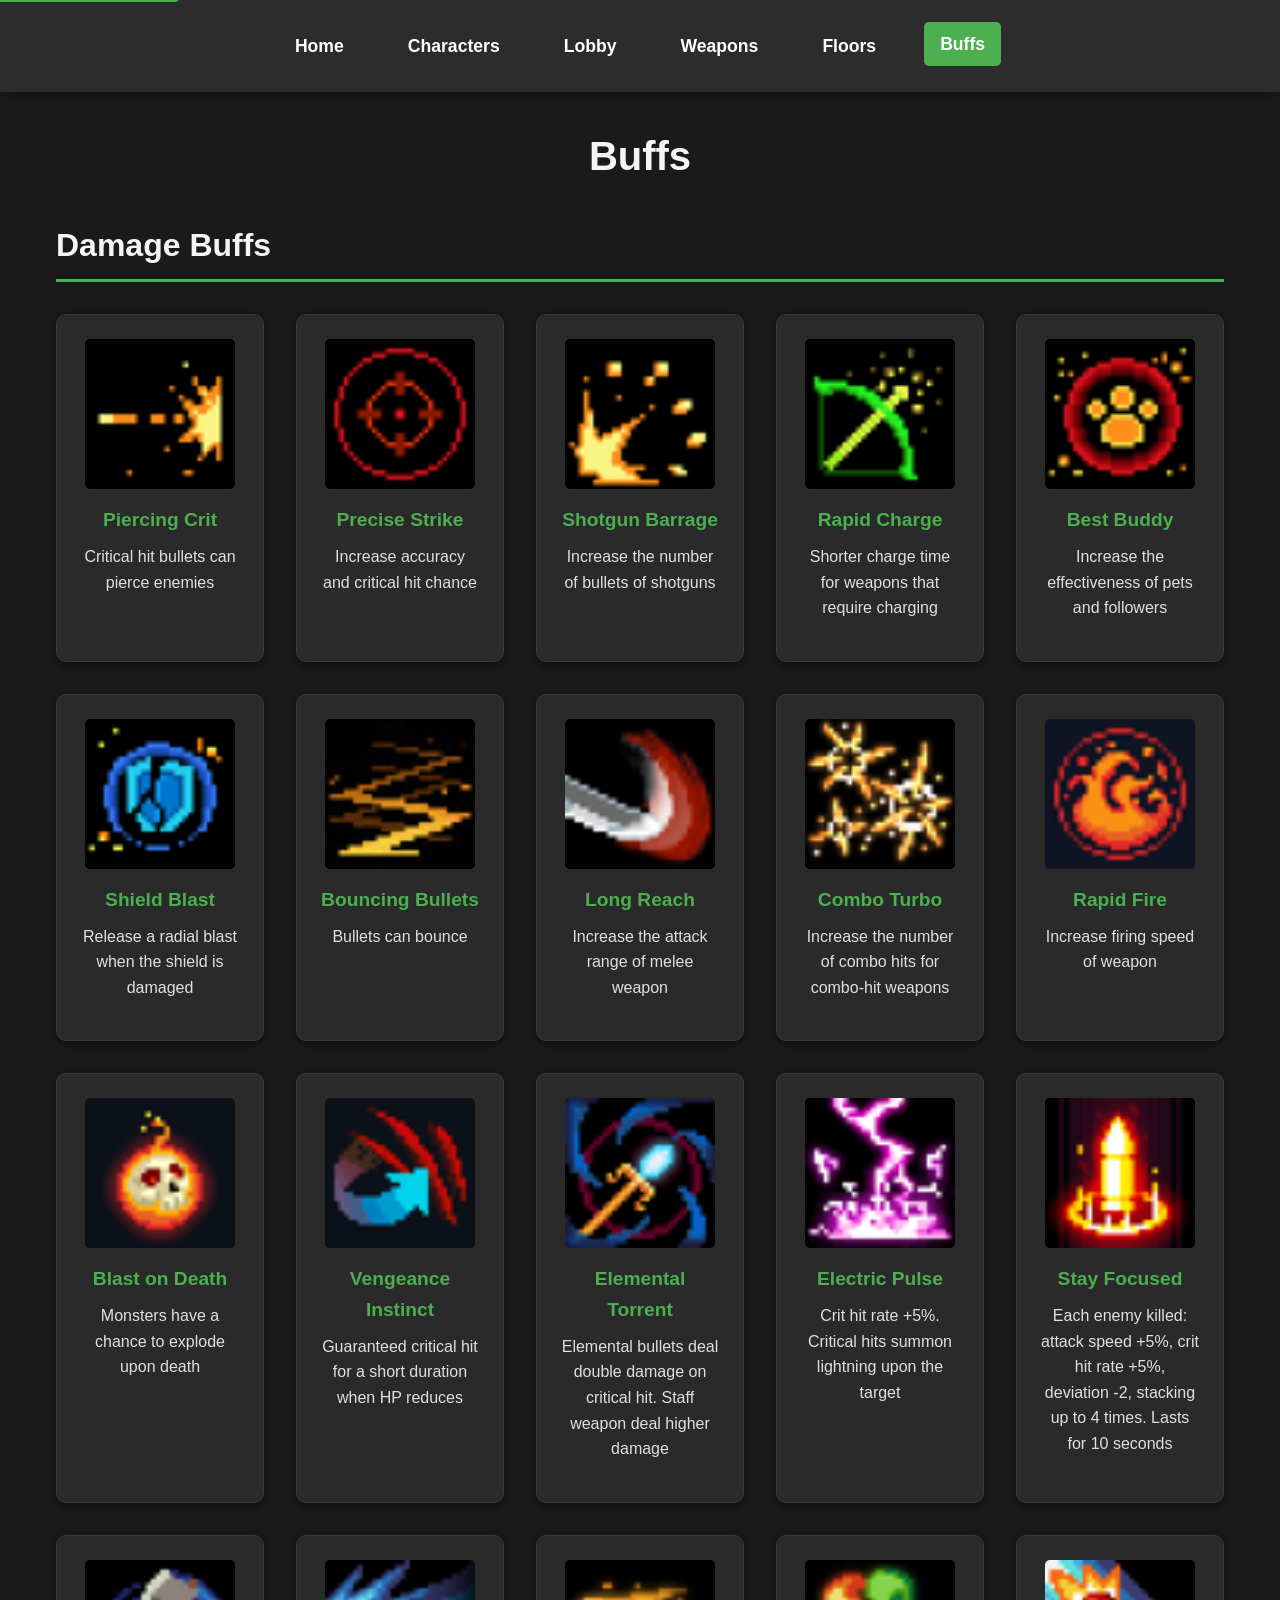
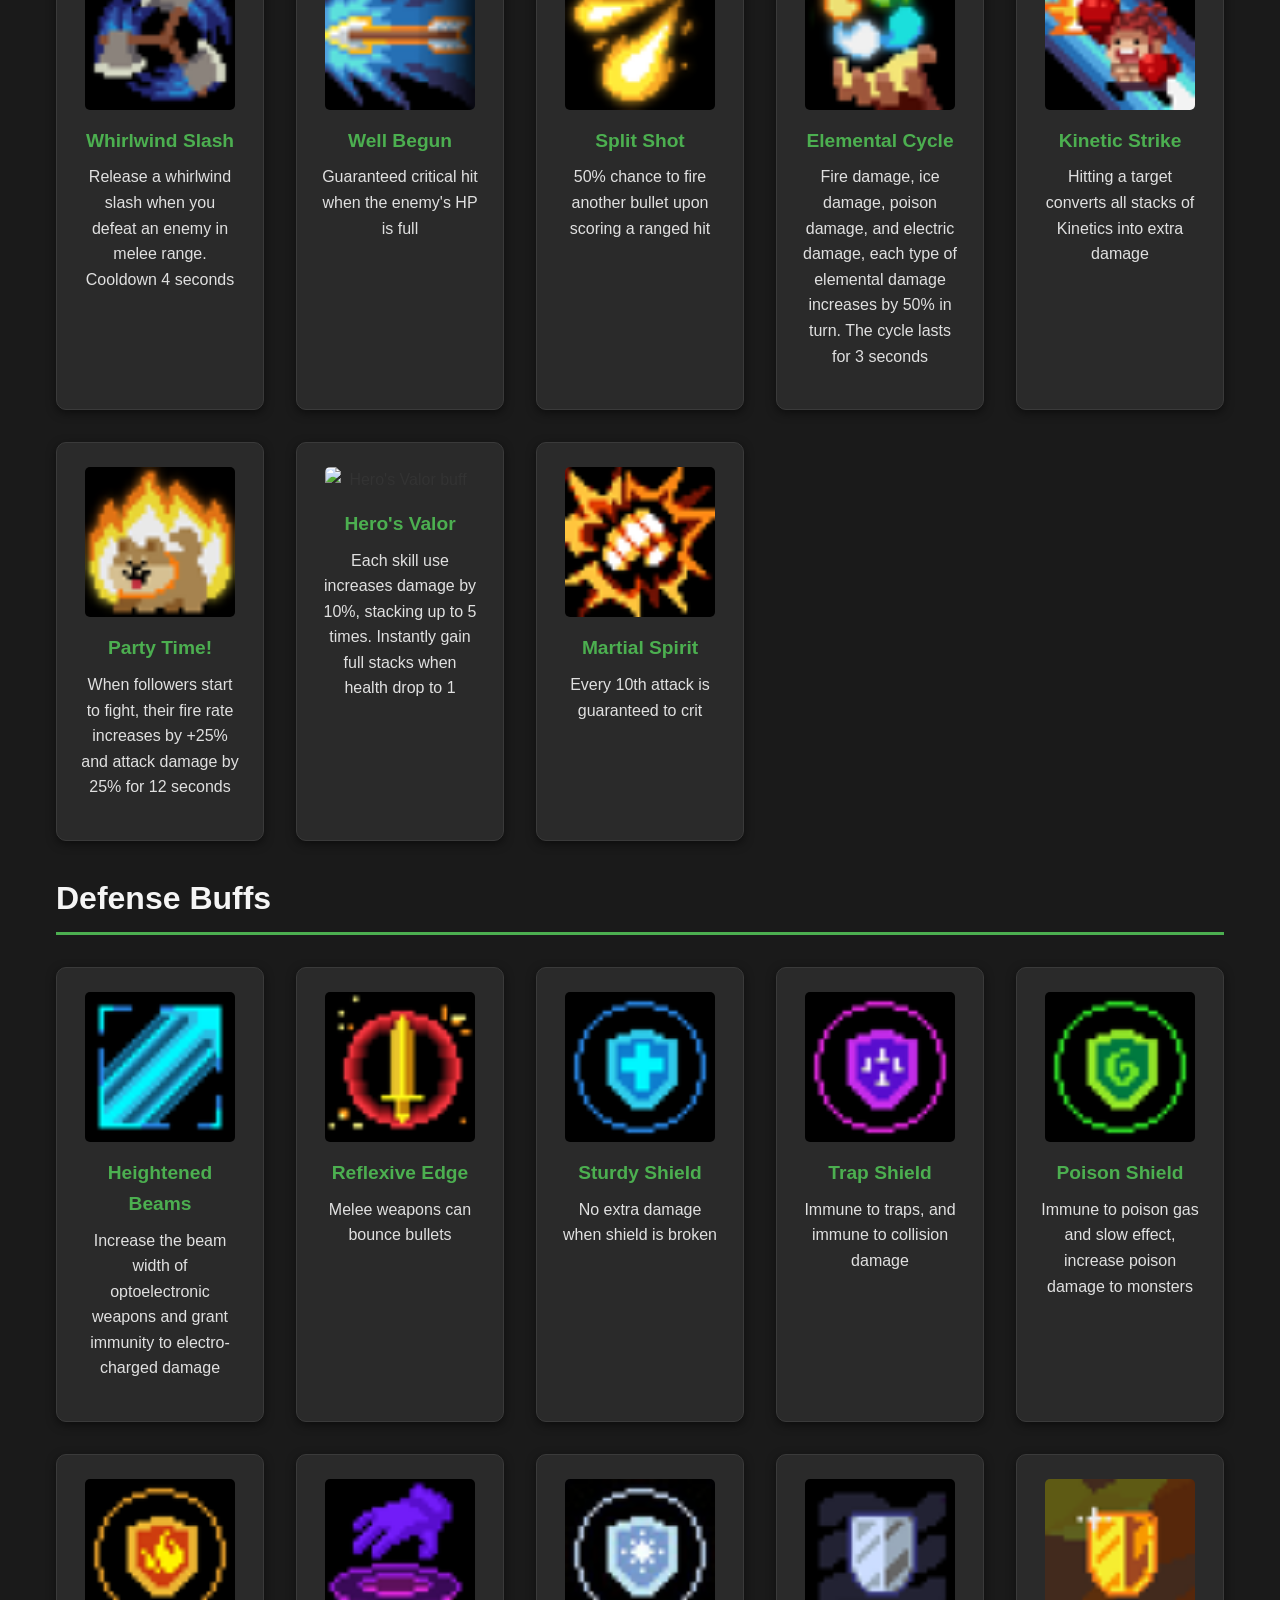
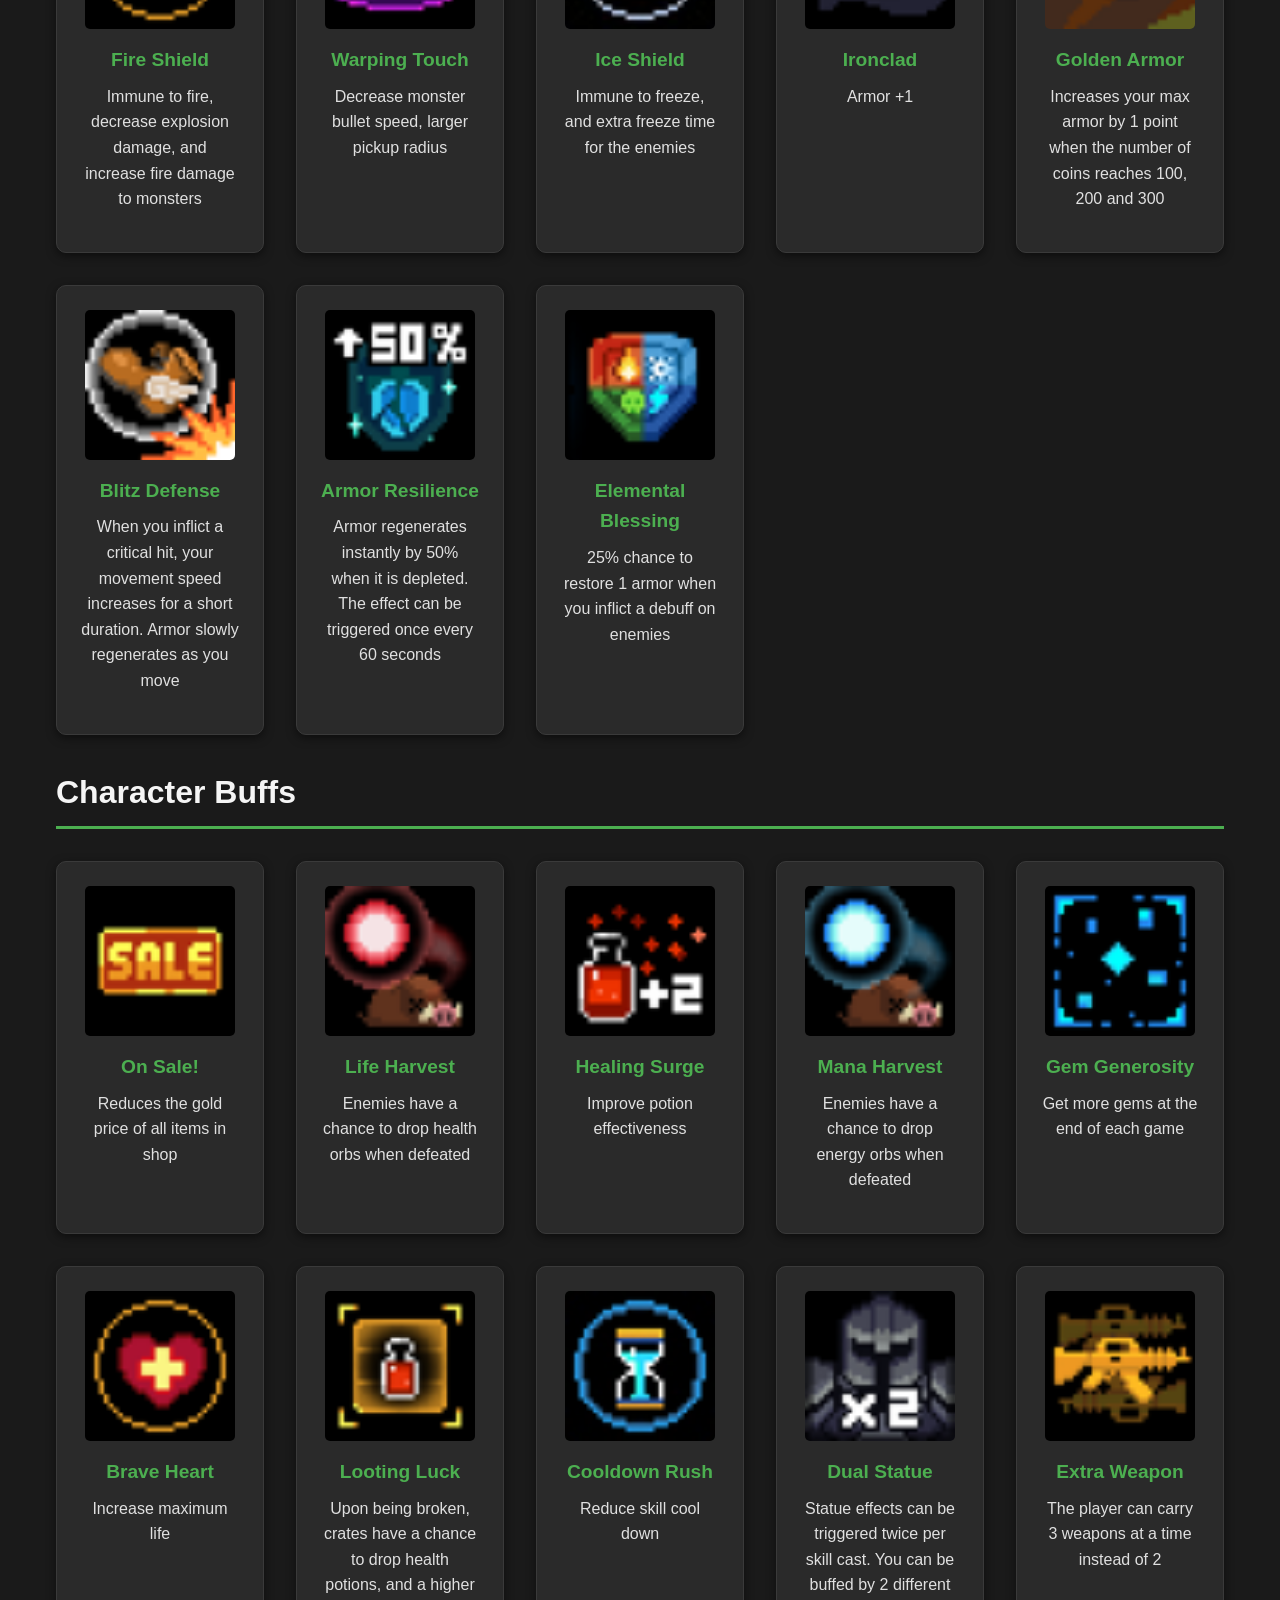
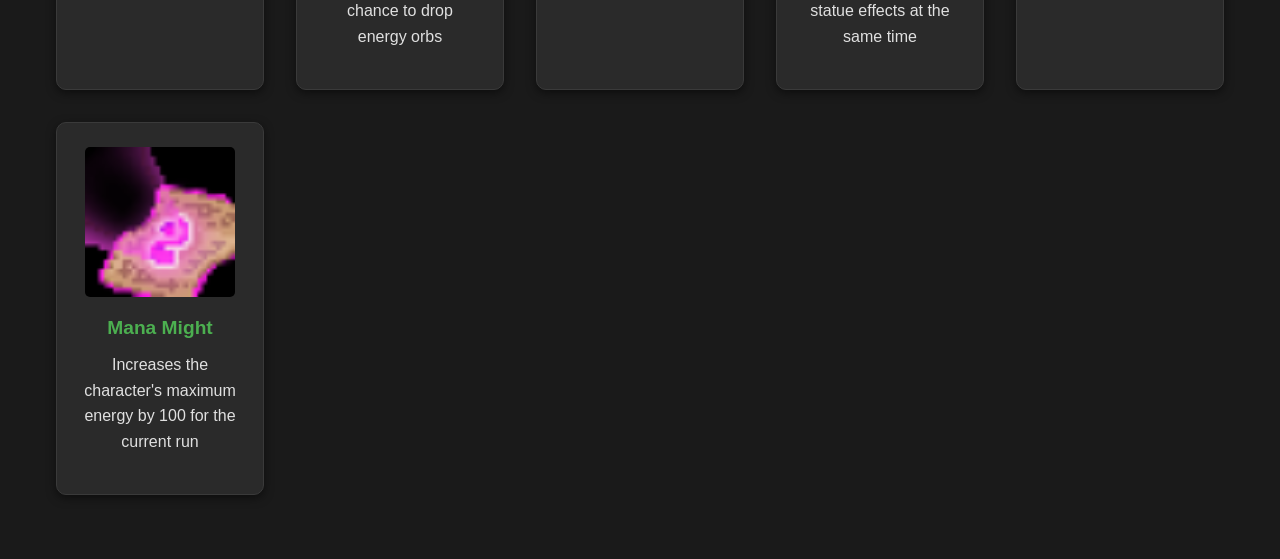
==== commit 79cbd46e: "Feat: Kompletní dark design + favicon Dark Theme implementace: - Container background: transparent (" ====
--- a/Buffs.html
+++ b/Buffs.html
@@ -13,7 +13,8 @@
     <meta property="og:description" content="Kompletní seznam buffů a vylepšení ve hře Soul Knight">
 
     <title>Soul Knight Wiki - Buffs</title>
-    <link rel="stylesheet" href="style.css?v=3">
+    <link rel="icon" type="image/svg+xml" href="favicon.svg">
+    <link rel="stylesheet" href="style.css?v=4">
     <link rel="canonical" href="https://r4-d3k.github.io/SoulKnightWiki/Buffs.html">
 </head>
 <body>
--- a/style.css
+++ b/style.css
@@ -99,7 +99,7 @@
     max-width: 1200px;
     margin: 0 auto;
     padding: 2rem 1rem;
-    background-color: #f5f5f5;
+    background-color: transparent;
     min-height: calc(100vh - 60px);
 }
 
@@ -107,7 +107,7 @@
    TYPOGRAPHY
    ======================================== */
 h1, h2, h3, h4 {
-    color: #2c3e50;
+    color: #f5f5f5;
     margin-bottom: 1rem;
 }
 
@@ -136,6 +136,7 @@
 
 p {
     margin-bottom: 1rem;
+    color: #e0e0e0;
 }
 
 /* ========================================
@@ -197,12 +198,13 @@
 .npc-card,
 .enemy-card,
 .buff-card {
-    background: white;
+    background: #2a2a2a;
     border-radius: 10px;
     padding: 1.5rem;
     text-align: center;
-    box-shadow: 0 3px 10px rgba(0, 0, 0, 0.1);
+    box-shadow: 0 3px 10px rgba(0, 0, 0, 0.5);
     transition: transform 0.3s ease, box-shadow 0.3s ease;
+    border: 1px solid #3a3a3a;
 }
 
 .character-card:hover,
@@ -210,7 +212,8 @@
 .enemy-card:hover,
 .buff-card:hover {
     transform: translateY(-5px);
-    box-shadow: 0 5px 20px rgba(0, 0, 0, 0.2);
+    box-shadow: 0 5px 20px rgba(76, 175, 80, 0.3);
+    border-color: #4CAF50;
 }
 
 .character-card img,
@@ -240,6 +243,7 @@
 
 .character-stats p {
     margin: 0.3rem 0;
+    color: #b0b0b0;
 }
 
 /* ========================================
@@ -254,8 +258,9 @@
 }
 
 .tab-button {
-    background-color: #e0e0e0;
-    border: none;
+    background-color: #3a3a3a;
+    color: #e0e0e0;
+    border: 1px solid #4a4a4a;
     padding: 0.75rem 1.5rem;
     font-size: 1rem;
     font-weight: 600;
@@ -293,11 +298,12 @@
    LOBBY SECTIONS
    ======================================== */
 .lobby-section {
-    background: white;
+    background: #2a2a2a;
     border-radius: 10px;
     padding: 2rem;
     margin: 2rem 0;
-    box-shadow: 0 3px 10px rgba(0, 0, 0, 0.1);
+    box-shadow: 0 3px 10px rgba(0, 0, 0, 0.5);
+    border: 1px solid #3a3a3a;
 }
 
 .lobby-section img {
@@ -311,7 +317,7 @@
    BOSS DROPS
    ======================================== */
 .boss-drops {
-    background-color: #fff3cd;
+    background-color: #3a2f1a;
     border-left: 4px solid #ff9800;
     padding: 1rem;
     margin-top: 0.5rem;
@@ -326,6 +332,10 @@
 .boss-drops ul {
     list-style: none;
     padding-left: 0;
+}
+
+.boss-drops ul li {
+    color: #e0e0e0;
 }
 
 .boss-drops ul li:before {
@@ -339,15 +349,28 @@
    INTRO SECTION (Homepage)
    ======================================== */
 .intro {
-    background: white;
+    background: #2a2a2a;
     border-radius: 10px;
     padding: 2rem;
     margin: 2rem 0;
-    box-shadow: 0 3px 10px rgba(0, 0, 0, 0.1);
+    box-shadow: 0 3px 10px rgba(0, 0, 0, 0.5);
+    border: 1px solid #3a3a3a;
 }
 
 .intro h2 {
     color: #4CAF50;
+}
+
+.intro h3 {
+    color: #66BB6A;
+}
+
+.intro p {
+    color: #e0e0e0;
+}
+
+.intro strong {
+    color: #f5f5f5;
 }
 
 /* ========================================
